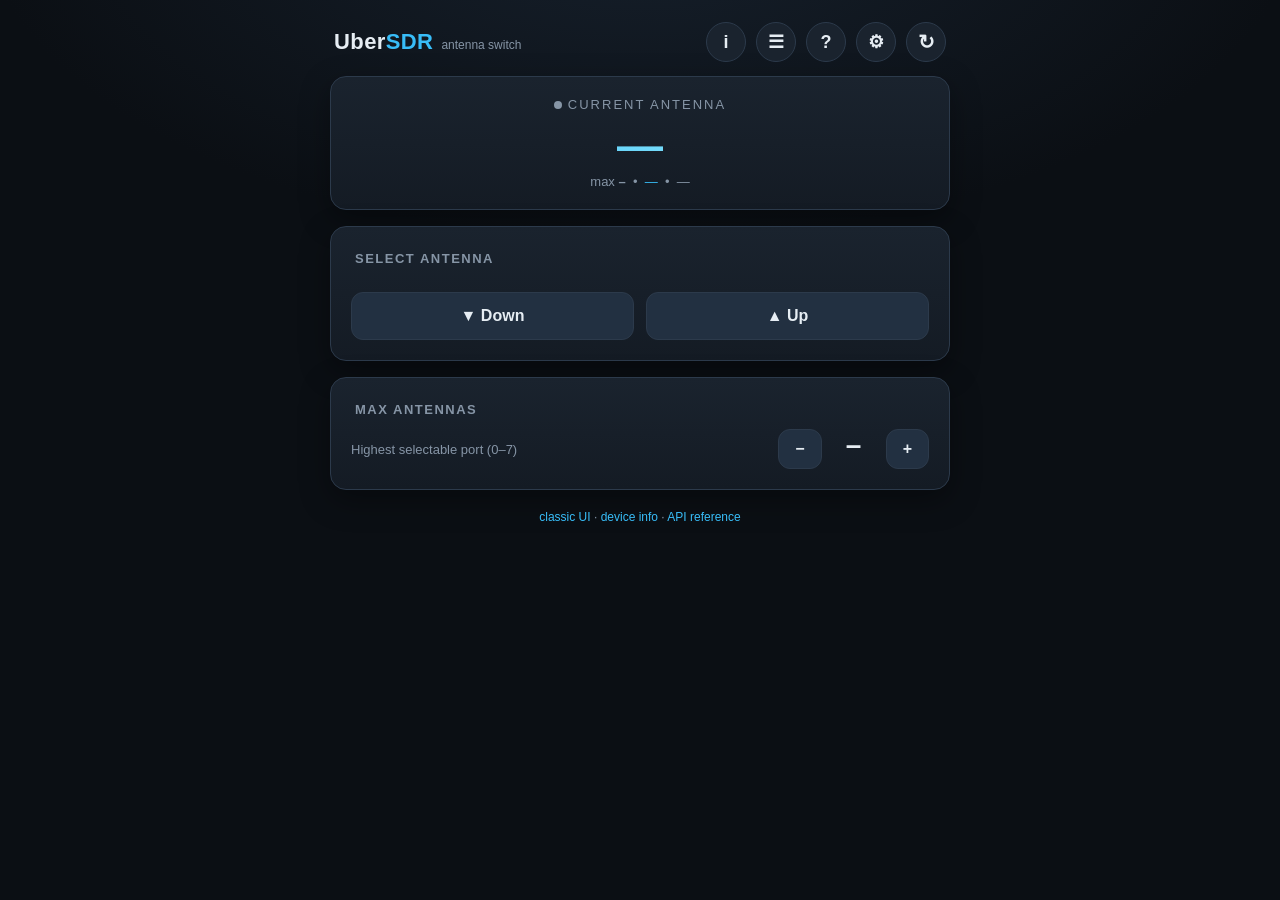
==== firmware/data/app.html @ 8c9c0d35 "fix defaults" ====
<!DOCTYPE html>
<html lang="en">
<head>
<meta charset="utf-8">
<meta name="viewport" content="width=device-width, initial-scale=1, viewport-fit=cover">
<title>UberSDR Antenna Switch</title>
<link rel="icon" href="data:,">
<style>
  :root {
    --bg:      #0b0f14;
    --bg2:     #141b24;
    --card:    #1a232e;
    --card2:   #223041;
    --line:    #2c3a4b;
    --txt:     #e6edf3;
    --muted:   #8695a6;
    --accent:  #38bdf8;
    --accent2: #0ea5e9;
    --ok:      #22c55e;
    --warn:    #f59e0b;
    --err:     #ef4444;
    --radius:  16px;
  }
  * { box-sizing: border-box; -webkit-tap-highlight-color: transparent; }
  html, body { margin: 0; padding: 0; }
  body {
    font-family: -apple-system, BlinkMacSystemFont, "Segoe UI", Roboto, Helvetica, Arial, sans-serif;
    background: radial-gradient(1200px 600px at 50% -10%, #16202c 0%, var(--bg) 55%);
    color: var(--txt);
    min-height: 100vh;
    padding: env(safe-area-inset-top) 16px 48px;
  }
  .wrap { max-width: 620px; margin: 0 auto; }

  header {
    display: flex; align-items: center; justify-content: space-between;
    padding: 22px 4px 14px;
  }
  .brand { display: flex; align-items: baseline; gap: 8px; }
  .brand h1 { font-size: 22px; font-weight: 800; letter-spacing: .4px; margin: 0; }
  .brand .sdr { color: var(--accent); }
  .brand .sub { color: var(--muted); font-size: 12px; }
  .iconbtn {
    width: 40px; height: 40px; border-radius: 50%;
    border: 1px solid var(--line); background: var(--card);
    color: var(--txt); font-size: 18px; font-weight: 700; cursor: pointer;
    display: grid; place-items: center; transition: .15s;
  }
  .iconbtn:hover { background: var(--card2); border-color: var(--accent); }
  .iconbtn.danger { font-size: 20px; }
  .iconbtn.danger:hover { border-color: var(--err); color: var(--err); }

  .card {
    background: linear-gradient(180deg, var(--card) 0%, var(--bg2) 100%);
    border: 1px solid var(--line);
    border-radius: var(--radius);
    padding: 20px;
    margin-bottom: 16px;
    box-shadow: 0 10px 30px rgba(0,0,0,.35);
  }

  /* Current status */
  .status { text-align: center; }
  .status .now { font-size: 13px; text-transform: uppercase; letter-spacing: 2px; color: var(--muted); }
  .status .label {
    font-size: 46px; font-weight: 800; margin: 6px 0 2px;
    background: linear-gradient(90deg, var(--accent), #a5f3fc);
    -webkit-background-clip: text; background-clip: text; color: transparent;
  }
  .status .meta { color: var(--muted); font-size: 13px; }
  .status .meta a { color: var(--accent); text-decoration: none; }
  .dot { display:inline-block; width:8px; height:8px; border-radius:50%; background:var(--muted); margin-right:6px; }
  .dot.live { background: var(--ok); box-shadow: 0 0 8px var(--ok); }

  h2.section { font-size: 13px; text-transform: uppercase; letter-spacing: 1.5px; color: var(--muted); margin: 4px 4px 12px; }

  /* Antenna grid */
  .grid { display: grid; grid-template-columns: repeat(3, 1fr); gap: 12px; }
  .ant {
    position: relative;
    border: 1px solid var(--line); background: var(--card2);
    border-radius: 14px; padding: 20px 10px; text-align: center;
    font-size: 17px; font-weight: 700; color: var(--txt);
    cursor: pointer; transition: .12s; user-select: none;
    min-height: 68px;                       /* comfortable touch target */
    display: flex; flex-direction: column; justify-content: center; align-items: center;
    overflow: hidden;
  }
  .ant .nm {
    max-width: 100%; overflow: hidden; text-overflow: ellipsis; white-space: nowrap;
    line-height: 1.15;
  }
  .ant small { display:block; font-size: 11px; font-weight:600; color: var(--muted); margin-top: 4px; text-transform: uppercase; letter-spacing: 1px; }
  .ant:active { transform: scale(.97); }
  @media (hover: hover) { .ant:hover { border-color: var(--accent); transform: translateY(-1px); } }
  .ant.active {
    border-color: var(--accent);
    background: linear-gradient(180deg, var(--accent2), #0369a1);
    color: #fff; box-shadow: 0 0 0 2px rgba(56,189,248,.35), 0 8px 20px rgba(2,132,199,.4);
  }
  .ant.ground { grid-column: 1 / -1; }
  /* Edit affordance: small glyph, but a large invisible tap zone for fingers. */
  .ant .edit {
    position: absolute; top: 0; right: 0; width: 44px; height: 44px;
    display: grid; place-items: center; font-size: 15px; font-weight: 400;
    color: var(--muted); opacity: .6; transition: .12s; line-height: 1;
  }
  @media (hover: hover) { .ant .edit:hover { opacity: 1; color: var(--accent); } }
  .ant.active .edit { color: rgba(255,255,255,.85); }

  /* Step / controls */
  .row { display: flex; gap: 12px; }
  .btn {
    flex: 1; border: 1px solid var(--line); background: var(--card2);
    color: var(--txt); border-radius: 12px; padding: 14px;
    font-size: 16px; font-weight: 700; cursor: pointer; transition: .12s;
  }
  .btn:hover { border-color: var(--accent); background: #26374a; }
  .btn:active { transform: scale(.98); }
  .btn.accent { background: linear-gradient(180deg, var(--accent2), #0369a1); border-color: var(--accent2); color:#fff; }
  .btn.danger-btn { background: linear-gradient(180deg, #dc2626, #991b1b); border-color: #dc2626; color:#fff; }

  .maxrow { display:flex; align-items:center; justify-content:space-between; gap:12px; }
  .maxrow .val { font-size: 28px; font-weight: 800; min-width: 48px; text-align:center; }
  .stepper { display:flex; gap:8px; }
  .stepper .btn { padding: 10px 16px; flex: none; }

  footer { text-align:center; color: var(--muted); font-size: 12px; margin-top: 20px; }
  footer a { color: var(--accent); text-decoration: none; }

  /* Toast */
  #toast {
    position: fixed; left: 50%; bottom: 24px; transform: translateX(-50%) translateY(80px);
    background: var(--card2); color: var(--txt); border: 1px solid var(--line);
    padding: 12px 18px; border-radius: 12px; font-size: 14px; opacity: 0;
    transition: .25s; pointer-events: none; box-shadow: 0 10px 30px rgba(0,0,0,.5); z-index: 60;
  }
  #toast.show { transform: translateX(-50%) translateY(0); opacity: 1; }
  #toast.err { border-color: var(--err); }
  #toast.ok  { border-color: var(--ok); }

  /* Modal */
  .modal {
    position: fixed; inset: 0; background: rgba(2,6,12,.72); backdrop-filter: blur(4px);
    display: none; align-items: flex-start; justify-content: center; z-index: 80; padding: 24px 12px;
    overflow-y: auto;
  }
  .modal.open { display: flex; }
  .sheet {
    background: var(--bg2); border: 1px solid var(--line); border-radius: var(--radius);
    max-width: 560px; width: 100%; padding: 22px; box-shadow: 0 20px 60px rgba(0,0,0,.6);
  }
  .sheet h3 { margin: 0 0 4px; font-size: 20px; }
  .sheet p.lead { color: var(--muted); margin: 0 0 16px; font-size: 13px; }
  .sheet h4 { margin: 18px 0 6px; font-size: 13px; color: var(--accent); text-transform: uppercase; letter-spacing: 1px; }
  pre {
    background: #0a0e13; border: 1px solid var(--line); border-radius: 10px;
    padding: 12px 14px; overflow-x: auto; font-size: 12.5px; line-height: 1.55;
    font-family: ui-monospace, SFMono-Regular, Menlo, Consolas, monospace; color: #cbd5e1; margin: 0;
  }
  pre .c { color: var(--ok); }         /* command */
  pre .m { color: var(--muted); }      /* comment */
  .sheet .close { float: right; }
  table.ep { width:100%; border-collapse: collapse; font-size: 12.5px; margin-top: 6px; }
  table.ep th, table.ep td { text-align:left; padding: 6px 8px; border-bottom: 1px solid var(--line); vertical-align: top; }
  table.ep th { color: var(--muted); font-weight: 600; }
  table.ep code { color: var(--accent); }
  .sheet input[type=text] {
    width: 100%; box-sizing: border-box; margin-top: 4px;
    background: #0a0e13; border: 1px solid var(--line); border-radius: 10px;
    color: var(--txt); font-size: 17px; padding: 14px 14px; outline: none;
    -webkit-appearance: none;
  }
  .sheet input[type=text]:focus { border-color: var(--accent); box-shadow: 0 0 0 2px rgba(56,189,248,.25); }
  .sheet input[type=number] {
    width: 100%; box-sizing: border-box; margin-top: 4px;
    background: #0a0e13; border: 1px solid var(--line); border-radius: 10px;
    color: var(--txt); font-size: 17px; padding: 14px 14px; outline: none;
    -webkit-appearance: none;
  }
  .sheet input[type=number]:focus { border-color: var(--accent); box-shadow: 0 0 0 2px rgba(56,189,248,.25); }
  .sheet label { display:block; font-size:13px; color:var(--muted); margin-top:14px; margin-bottom:2px; }
  .sheet label:first-of-type { margin-top:0; }
  .toggle-row { display:flex; align-items:center; justify-content:space-between; padding: 10px 0; border-bottom: 1px solid var(--line); }
  .toggle-row:last-child { border-bottom: none; }
  .toggle-row span { font-size:14px; }
  .toggle-row small { display:block; font-size:11px; color:var(--muted); margin-top:2px; }
  /* iOS-style toggle */
  .tog { position:relative; width:44px; height:26px; flex-shrink:0; }
  .tog input { opacity:0; width:0; height:0; }
  .tog .slider {
    position:absolute; inset:0; border-radius:13px;
    background:var(--line); transition:.2s; cursor:pointer;
  }
  .tog .slider:before {
    content:""; position:absolute; width:20px; height:20px; border-radius:50%;
    left:3px; top:3px; background:#fff; transition:.2s;
  }
  .tog input:checked + .slider { background: var(--accent2); }
  .tog input:checked + .slider:before { transform: translateX(18px); }
  .mqtt-status { display:flex; align-items:center; gap:8px; font-size:13px; color:var(--muted); margin-bottom:14px; }
  .mqtt-status .dot { margin:0; }

  /* Reboot overlay */
  #reboot {
    position: fixed; inset: 0; z-index: 200; display: none;
    flex-direction: column; align-items: center; justify-content: center;
    background: rgba(4,8,13,.94); backdrop-filter: blur(6px); text-align: center;
    padding: 24px;
  }
  #reboot.show { display: flex; }
  #reboot .spinner {
    width: 56px; height: 56px; border-radius: 50%;
    border: 4px solid var(--line); border-top-color: var(--accent);
    animation: spin 0.9s linear infinite; margin-bottom: 22px;
  }
  @keyframes spin { to { transform: rotate(360deg); } }
  #reboot .rebootmsg { font-size: 22px; font-weight: 800; letter-spacing: .3px; }
  #reboot .rebootcount {
    font-size: 52px; font-weight: 800; margin: 6px 0 2px;
    background: linear-gradient(90deg, var(--accent), #a5f3fc);
    -webkit-background-clip: text; background-clip: text; color: transparent;
  }
  #reboot .rebootsub { color: var(--muted); font-size: 13px; }

  /* --- Mobile / small screens --- */
  @media (max-width: 480px) {
    body { padding-left: 12px; padding-right: 12px; }
    .brand h1 { font-size: 20px; }
    .status .label { font-size: 38px; }
    .grid { grid-template-columns: repeat(2, 1fr); gap: 10px; }
    .card { padding: 16px; }
    .sheet { padding: 18px; }
    pre { font-size: 11.5px; }
    table.ep { font-size: 11.5px; }
  }
  /* very narrow: single column so names never truncate awkwardly */
  @media (max-width: 340px) {
    .grid { grid-template-columns: 1fr; }
  }
  /* larger phones / small tablets get a little more room */
  @media (min-width: 560px) {
    .grid { grid-template-columns: repeat(4, 1fr); }
    .ant.ground { grid-column: 1 / -1; }
  }
</style>
</head>
<body>
<div class="wrap">

  <header>
    <div class="brand">
      <h1 id="brandName">Uber<span class="sdr">SDR</span></h1>
      <span class="sub">antenna switch</span>
    </div>
    <div style="display:flex; gap:10px;">
      <button class="iconbtn" id="infoBtn" title="Device info">i</button>
      <button class="iconbtn" id="evtBtn" title="Event log">&#9776;</button>
      <button class="iconbtn" id="helpBtn" title="API reference">?</button>
      <button class="iconbtn" id="cfgBtn" title="Settings">&#9881;</button>
      <button class="iconbtn danger" id="restartBtn" title="Restart device">&#8635;</button>
    </div>
  </header>

  <!-- Current status -->
  <div class="card status">
    <div class="now"><span class="dot" id="liveDot"></span>Current antenna</div>
    <div class="label" id="curLabel">—</div>
    <div class="meta">
      max <b id="curMax">–</b> &nbsp;•&nbsp;
      <a id="curUrl" href="#">—</a> &nbsp;•&nbsp;
      <span id="curHost">—</span>
      <span id="mqttBadge" style="display:none"> &nbsp;•&nbsp;
        <span id="mqttDot" class="dot"></span><span id="mqttLabel" style="font-size:12px">MQTT</span>
      </span>
    </div>
    <div id="clockRow" style="display:none;font-size:11px;color:var(--muted);margin-top:4px;letter-spacing:0.04em">
      <span id="clockUtc"></span> UTC
    </div>
  </div>

  <!-- Antenna selection -->
  <div class="card">
    <h2 class="section">Select antenna</h2>
    <div class="grid" id="antGrid"></div>
    <div class="row" style="margin-top:14px">
      <button class="btn" id="downBtn">▼ Down</button>
      <button class="btn" id="upBtn">▲ Up</button>
    </div>
  </div>

  <!-- Max control -->
  <div class="card">
    <h2 class="section">Max antennas</h2>
    <div class="maxrow">
      <span class="muted" style="color:var(--muted);font-size:13px">Highest selectable port (0–7)</span>
      <div class="stepper">
        <button class="btn" id="maxDown">−</button>
        <span class="val" id="maxVal">–</span>
        <button class="btn" id="maxUp">+</button>
      </div>
    </div>
  </div>

  <footer>
    <a href="/old">classic UI</a> · <a href="#" id="infoLink">device info</a> · <a href="#" id="helpLink">API reference</a>
  </footer>
</div>

<div id="toast"></div>

<!-- Full-screen reboot overlay with countdown -->
<div id="reboot">
  <div class="spinner"></div>
  <div class="rebootmsg">Restarting…</div>
  <div class="rebootcount"><span id="rebootSecs">20</span>s</div>
  <div class="rebootsub">Reconnecting when the device is back online</div>
</div>

<!-- API reference modal -->
<div class="modal" id="modal">
  <div class="sheet">
    <button class="iconbtn close" id="closeBtn">✕</button>
    <h3>REST API reference</h3>
    <p class="lead">All endpoints return JSON. Mutating calls accept any method (canonical: POST).
    <code>$H</code> = this device (e.g. its IP or <code>ESP-XXXXXX.local</code>).</p>

    <h4>Endpoints</h4>
    <table class="ep">
      <tr><th>Method</th><th>Path</th><th>Purpose</th></tr>
      <tr><td>GET</td><td><code>/api/status</code></td><td>current state</td></tr>
      <tr><td>POST</td><td><code>/api/antenna?position=N</code></td><td>select port N (0=GROUND)</td></tr>
      <tr><td>POST</td><td><code>/api/antenna/up</code></td><td>step +1</td></tr>
      <tr><td>POST</td><td><code>/api/antenna/down</code></td><td>step −1</td></tr>
      <tr><td>POST</td><td><code>/api/antenna/ground</code></td><td>select GROUND</td></tr>
      <tr><td>GET/POST</td><td><code>/api/max?value=N</code></td><td>get / set max (0–7)</td></tr>
      <tr><td>POST</td><td><code>/api/max/bump</code></td><td>bump max (wraps)</td></tr>
      <tr><td>GET</td><td><code>/api/names</code></td><td>all custom names</td></tr>
      <tr><td>POST</td><td><code>/api/name?position=N&amp;name=…</code></td><td>name ANT N (blank clears)</td></tr>
      <tr><td>DELETE</td><td><code>/api/name?position=N</code></td><td>clear ANT N name</td></tr>
      <tr><td>GET</td><td><code>/api/info</code></td><td>device / network / firmware info</td></tr>
      <tr><td>GET</td><td><code>/api/mqtt</code></td><td>read MQTT config + connection status</td></tr>
      <tr><td>POST</td><td><code>/api/mqtt</code></td><td>update MQTT config (partial JSON OK)</td></tr>
      <tr><td>GET</td><td><code>/api/ntp</code></td><td>read NTP config + sync status</td></tr>
      <tr><td>POST</td><td><code>/api/ntp</code></td><td>update NTP config (host, port)</td></tr>
      <tr><td>GET</td><td><code>/api/events</code></td><td>last 25 antenna-change events (JSON array)</td></tr>
      <tr><td>POST</td><td><code>/api/restart</code></td><td>reboot the device</td></tr>
    </table>

    <h4>curl examples</h4>
    <pre><span class="m"># read status</span>
<span class="c">curl "http://<span class="curlH">this-device</span>/api/status"</span>

<span class="m"># go straight to ANT3</span>
<span class="c">curl -X POST "http://<span class="curlH">this-device</span>/api/antenna?position=3"</span>

<span class="m"># go to GROUND</span>
<span class="c">curl -X POST "http://<span class="curlH">this-device</span>/api/antenna/ground"</span>

<span class="m"># step up / down</span>
<span class="c">curl -X POST "http://<span class="curlH">this-device</span>/api/antenna/up"</span>
<span class="c">curl -X POST "http://<span class="curlH">this-device</span>/api/antenna/down"</span>

<span class="m"># set max selectable to 5</span>
<span class="c">curl -X POST "http://<span class="curlH">this-device</span>/api/max?value=5"</span>

<span class="m"># name ANT3 (blank name clears it)</span>
<span class="c">curl -X POST "http://<span class="curlH">this-device</span>/api/name?position=3&amp;name=80m%20Vertical"</span>
<span class="c">curl -X DELETE "http://<span class="curlH">this-device</span>/api/name?position=3"</span>

<span class="m"># device info + reboot</span>
<span class="c">curl "http://<span class="curlH">this-device</span>/api/info"</span>
<span class="c">curl -X POST "http://<span class="curlH">this-device</span>/api/restart"</span>

<span class="m"># MQTT config</span>
<span class="c">curl "http://<span class="curlH">this-device</span>/api/mqtt"</span>
<span class="c">curl -X POST -H "Content-Type: application/json" \
     -d '{"enabled":true,"host":"192.168.1.10","retain":true}' \
     "http://<span class="curlH">this-device</span>/api/mqtt"</span>

<span class="m"># rename the switch (OLED splash + web UI header)</span>
<span class="c">curl -X POST -H "Content-Type: application/json" \
     -d '{"device_name":"ShackSDR"}' "http://<span class="curlH">this-device</span>/api/mqtt"</span>

<span class="m"># NTP: check sync status / set server</span>
<span class="c">curl "http://<span class="curlH">this-device</span>/api/ntp"</span>
<span class="c">curl -X POST -H "Content-Type: application/json" \
     -d '{"host":"pool.ntp.org","port":123}' "http://<span class="curlH">this-device</span>/api/ntp"</span>

<span class="m"># event log (last 25 changes, newest first)</span>
<span class="c">curl "http://<span class="curlH">this-device</span>/api/events"</span>

<span class="m"># JSON body form</span>
<span class="c">curl -X POST -H "Content-Type: application/json" \
     -d '{"position":2}' "http://<span class="curlH">this-device</span>/api/antenna"</span></pre>

    <h4>MQTT commands <small style="font-weight:normal;color:var(--muted)">(requires <code>commands: true</code> in Settings → MQTT)</small></h4>
    <p class="lead">Default prefix: <code>ubersdr/&lt;hostname&gt;</code>. Override in Settings.</p>
    <table class="ep">
      <tr><th>Topic</th><th>Payload</th><th>Effect</th></tr>
      <tr><td><code>&lt;prefix&gt;/set</code></td><td><code>0</code>–<code>7</code> | <code>up</code> | <code>down</code> | <code>ground</code></td><td>Select antenna / step</td></tr>
      <tr><td><code>&lt;prefix&gt;/max/set</code></td><td><code>0</code>–<code>7</code></td><td>Set max antennas</td></tr>
      <tr><td><code>&lt;prefix&gt;/name/set</code></td><td><code>{"position":N,"name":"…"}</code></td><td>Set/clear a port name</td></tr>
      <tr><td><code>&lt;prefix&gt;/restart</code></td><td>any</td><td>Reboot the device</td></tr>
    </table>
    <pre id="mqttCmdPre"><span class="m"># mosquitto_pub examples</span>
<span class="c">mosquitto_pub -h <span id="mqttCmdHost">…</span> -t "<span id="mqttCmdPfx">ubersdr/ESP-XXXXXX</span>/set" -m "3"</span>
<span class="c">mosquitto_pub -h <span id="mqttCmdHost2">…</span> -t "<span id="mqttCmdPfx2">ubersdr/ESP-XXXXXX</span>/set" -m "up"</span>
<span class="c">mosquitto_pub -h <span id="mqttCmdHost3">…</span> -t "<span id="mqttCmdPfx3">ubersdr/ESP-XXXXXX</span>/set" -m "ground"</span>
<span class="c">mosquitto_pub -h <span id="mqttCmdHost4">…</span> -t "<span id="mqttCmdPfx4">ubersdr/ESP-XXXXXX</span>/max/set" -m "5"</span>
<span class="c">mosquitto_pub -h <span id="mqttCmdHost5">…</span> -t "<span id="mqttCmdPfx5">ubersdr/ESP-XXXXXX</span>/name/set" \
  -m '{"position":3,"name":"80m Vertical"}'</span></pre>

    <h4>JavaScript</h4>
    <pre><span class="c">await fetch("/api/antenna?position=2", {method:"POST"})
  .then(r =&gt; r.json());</span></pre>

    <p class="lead" style="margin-top:16px">Full reference: <a href="https://github.com/" style="color:var(--accent)">docs/rest-api.md</a></p>
  </div>
</div>

<!-- Device info modal -->
<div class="modal" id="infoModal">
  <div class="sheet">
    <button class="iconbtn close" id="infoClose">✕</button>
    <h3>Device info</h3>
    <p class="lead">Live device, network and firmware details (from <code>GET /api/info</code>).</p>
    <div id="infoBody">
      <table class="ep" id="infoTable"><tbody></tbody></table>
    </div>
    <div class="row" style="margin-top:16px">
      <button class="btn" id="infoRefresh">Refresh</button>
      <a class="btn" href="/update" style="text-align:center; text-decoration:none; line-height:1.4">OTA update</a>
    </div>
  </div>
</div>

<!-- Rename modal -->
<div class="modal" id="renameModal">
  <div class="sheet" style="max-width:400px">
    <button class="iconbtn close" id="renameClose">✕</button>
    <h3 id="renameTitle">Rename antenna</h3>
    <p class="lead">Up to 16 characters. Leave blank to clear the name.</p>
    <input id="renameInput" type="text" maxlength="16" autocomplete="off"
           placeholder="e.g. 80m Vertical" />
    <div class="row" style="margin-top:16px">
      <button class="btn" id="renameCancel">Cancel</button>
      <button class="btn accent" id="renameSave">Save</button>
    </div>
  </div>
</div>

<!-- Settings modal -->
<div class="modal" id="cfgModal">
  <div class="sheet" style="max-width:480px">
    <button class="iconbtn close" id="cfgClose">✕</button>
    <h3>Settings</h3>

    <h4>MQTT</h4>
    <div class="mqtt-status">
      <span class="dot" id="cfgMqttDot"></span>
      <span id="cfgMqttStatus">loading…</span>
    </div>

    <div class="toggle-row">
      <div><span>Enable MQTT</span><small>Connect to a broker and publish state</small></div>
      <label class="tog"><input type="checkbox" id="mqttEnabled"><span class="slider"></span></label>
    </div>
    <div class="toggle-row">
      <div><span>Retain messages</span><small>Broker stores last state for new subscribers</small></div>
      <label class="tog"><input type="checkbox" id="mqttRetain"><span class="slider"></span></label>
    </div>
    <div class="toggle-row">
      <div><span>Accept commands</span><small>Subscribe to set/max/name/restart topics</small></div>
      <label class="tog"><input type="checkbox" id="mqttCommands"><span class="slider"></span></label>
    </div>

    <label>Broker host</label>
    <input type="text" id="mqttHost" maxlength="48" placeholder="e.g. 192.168.1.10 or mqtt.local" autocomplete="off">

    <label>Port</label>
    <input type="number" id="mqttPort" min="1" max="65535" placeholder="1883">

    <label>Username <small style="display:inline;color:var(--muted)">(optional)</small></label>
    <input type="text" id="mqttUser" maxlength="32" placeholder="leave blank if not required" autocomplete="off">

    <label>Password <small style="display:inline;color:var(--muted)">(optional)</small></label>
    <input type="text" id="mqttPass" maxlength="32" placeholder="leave blank if not required" autocomplete="off">

    <label>Topic prefix <small style="display:inline;color:var(--muted)">(blank = ubersdr/&lt;hostname&gt;)</small></label>
    <input type="text" id="mqttPrefix" maxlength="40" placeholder="e.g. home/shack/antenna" autocomplete="off">

    <h4 style="margin-top:22px">Device</h4>
    <label>Switch name <small style="display:inline;color:var(--muted)">(shown on OLED splash &amp; web header)</small></label>
    <input type="text" id="deviceName" maxlength="24" placeholder="UberSDR" autocomplete="off">

    <h4 style="margin-top:22px">NTP (time sync)</h4>
    <div id="ntpStatus" style="font-size:12px;color:var(--muted);margin-bottom:8px">loading…</div>
    <label>NTP server</label>
    <input type="text" id="ntpHost" maxlength="48" placeholder="pool.ntp.org" autocomplete="off">
    <label>Port <small style="display:inline;color:var(--muted)">(default 123)</small></label>
    <input type="number" id="ntpPort" min="1" max="65535" placeholder="123">

    <div class="row" style="margin-top:18px">
      <button class="btn" id="cfgCancel">Cancel</button>
      <button class="btn accent" id="cfgSave">Save &amp; apply</button>
    </div>
  </div>
</div>

<!-- Event log modal -->
<div class="modal" id="evtModal">
  <div class="sheet" style="max-width:560px">
    <button class="iconbtn close" id="evtClose">✕</button>
    <h3>Event log <small id="evtCount" style="font-size:13px;color:var(--muted)"></small></h3>
    <p class="lead">Last 25 antenna-change events, newest first.</p>
    <table class="ep" id="evtTable">
      <thead><tr><th>Time</th><th>Source</th><th>Position</th><th>Label</th></tr></thead>
      <tbody></tbody>
    </table>
    <div class="row" style="margin-top:14px">
      <button class="btn" id="evtRefresh">Refresh</button>
      <button class="btn" id="evtClose2">Close</button>
    </div>
  </div>
</div>

<!-- Restart confirm modal -->
<div class="modal" id="restartModal">
  <div class="sheet" style="max-width:400px">
    <button class="iconbtn close" id="restartClose">✕</button>
    <h3>Restart device?</h3>
    <p class="lead">The switch will reboot and briefly go offline. The current antenna
    resets to GROUND on boot; saved names and max value are kept.</p>
    <div class="row" style="margin-top:16px">
      <button class="btn" id="restartCancel">Cancel</button>
      <button class="btn danger-btn" id="restartConfirm">Restart</button>
    </div>
  </div>
</div>

<script>
(function(){
  "use strict";
  var maxAnt = 5, curPos = 0, names = {};
  var grid = document.getElementById("antGrid");

  function toast(msg, kind){
    var t = document.getElementById("toast");
    t.textContent = msg;
    t.className = "show" + (kind ? " " + kind : "");
    clearTimeout(t._h);
    t._h = setTimeout(function(){ t.className = t.className.replace("show","").trim(); }, 2200);
  }

  function api(path, method){
    return fetch(path, { method: method || "GET" }).then(function(r){
      return r.json().then(function(j){
        if(!r.ok) throw new Error(j.error || ("HTTP " + r.status));
        return j;
      });
    });
  }

  // Clock: synced from s.time (ISO8601 UTC), ticks locally every second.
  var _clockBase = 0;   // Unix ms at last sync
  var _clockSyncAt = 0; // performance.now() ms at last sync
  function clockSync(isoStr){
    if(!isoStr) return;
    var d = new Date(isoStr);
    if(isNaN(d)) return;
    _clockBase  = d.getTime();
    _clockSyncAt = Date.now();
    document.getElementById("clockRow").style.display = "";
  }
  function clockTick(){
    if(!_clockBase) return;
    var now = new Date(_clockBase + (Date.now() - _clockSyncAt));
    var hh = String(now.getUTCHours()).padStart(2,"0");
    var mm = String(now.getUTCMinutes()).padStart(2,"0");
    var ss = String(now.getUTCSeconds()).padStart(2,"0");
    var dd = now.getUTCFullYear() + "-" +
             String(now.getUTCMonth()+1).padStart(2,"0") + "-" +
             String(now.getUTCDate()).padStart(2,"0");
    document.getElementById("clockUtc").textContent = dd + " " + hh + ":" + mm + ":" + ss;
  }

  function render(s){
    if(typeof s.position === "number") curPos = s.position;
    if(typeof s.max === "number") maxAnt = s.max;
    if(s.names && typeof s.names === "object") names = s.names;
    if(s.time) clockSync(s.time);

    document.getElementById("curLabel").textContent = s.label || (s.ground ? "GROUND" : "ANT: " + s.position);
    document.getElementById("curMax").textContent = maxAnt;
    document.getElementById("maxVal").textContent = maxAnt;
    document.getElementById("curHost").textContent = s.hostname || "";
    var url = s.url || "";
    var a = document.getElementById("curUrl");
    a.textContent = url || "(IP unset)";
    a.href = url || "#";
    document.getElementById("liveDot").classList.add("live");

    // Update header brand with device name
    if(s.device_name){
      var bn = document.getElementById("brandName");
      // Split on last word to apply accent colour to it (e.g. "Uber" + "SDR")
      var nm = s.device_name;
      var sp = nm.lastIndexOf(" ");
      if(sp > 0){
        bn.innerHTML = esc(nm.slice(0, sp+1)) + "<span class='sdr'>" + esc(nm.slice(sp+1)) + "</span>";
      } else {
        // Single word: accent the last 3 chars if long enough, else whole word
        var cut = nm.length > 4 ? nm.length - 3 : 0;
        bn.innerHTML = esc(nm.slice(0, cut)) + "<span class='sdr'>" + esc(nm.slice(cut)) + "</span>";
      }
    }

    // MQTT status badge in the status card
    var badge = document.getElementById("mqttBadge");
    var dot   = document.getElementById("mqttDot");
    var lbl   = document.getElementById("mqttLabel");
    if(s.mqtt_enabled){
      badge.style.display = "";
      if(s.mqtt_connected){
        dot.className = "dot live"; dot.style.background = "";
        lbl.textContent = "MQTT"; lbl.style.color = "";
      } else {
        dot.className = "dot"; dot.style.background = "var(--warn)";
        lbl.textContent = "MQTT offline"; lbl.style.color = "var(--warn)";
      }
    } else {
      badge.style.display = "none";
    }

    buildGrid();
    highlight();
  }

  function buildGrid(){
    grid.innerHTML = "";
    // GROUND spans full width
    var g = document.createElement("div");
    g.className = "ant ground";
    g.dataset.pos = "0";
    g.innerHTML = "<span class='nm'>GROUND</span><small>position 0</small>";
    grid.appendChild(g);
    for(var i = 1; i <= maxAnt; i++){
      var d = document.createElement("div");
      d.className = "ant";
      d.dataset.pos = String(i);
      var nm = names[String(i)];
      var title = nm ? esc(nm) : ("ANT " + i);
      d.innerHTML = "<span class='edit' data-edit='" + i + "' title='Rename'>&#9998;</span>" +
                    "<span class='nm'>" + title + "</span><small>port " + i + "</small>";
      grid.appendChild(d);
    }
  }

  function esc(s){
    return String(s).replace(/[&<>]/g, function(c){
      return {"&":"&amp;","<":"&lt;",">":"&gt;"}[c];
    });
  }

  var renamePos = 0;
  function rename(pos){
    renamePos = pos;
    document.getElementById("renameTitle").textContent = "Rename ANT " + pos;
    var inp = document.getElementById("renameInput");
    inp.value = names[String(pos)] || "";
    document.getElementById("renameModal").classList.add("open");
    setTimeout(function(){ inp.focus(); inp.select(); }, 50);
  }
  function renameCommit(){
    var v = document.getElementById("renameInput").value.slice(0, 16);
    var q = "/api/name?position=" + renamePos + "&name=" + encodeURIComponent(v);
    api(q, "POST")
      .then(function(){ return refresh(); })
      .then(function(){
        closeRename();
        toast(v ? ("Renamed ANT " + renamePos) : ("Cleared ANT " + renamePos + " name"), "ok");
      })
      .catch(function(e){ toast(e.message, "err"); });
  }
  function closeRename(){ document.getElementById("renameModal").classList.remove("open"); }

  function highlight(){
    var items = grid.querySelectorAll(".ant");
    items.forEach(function(el){
      el.classList.toggle("active", Number(el.dataset.pos) === curPos);
    });
  }

  function select(pos){
    api("/api/antenna?position=" + pos, "POST")
      .then(render)
      .then(function(){ toast("Selected " + (pos===0?"GROUND":"ANT "+pos), "ok"); })
      .catch(function(e){ toast(e.message, "err"); });
  }

  function refresh(){ api("/api/status").then(render).catch(function(){}); }

  // Events
  grid.addEventListener("click", function(e){
    var editEl = e.target.closest("[data-edit]");
    if(editEl){ e.stopPropagation(); rename(Number(editEl.dataset.edit)); return; }
    var el = e.target.closest(".ant");
    if(el) select(Number(el.dataset.pos));
  });
  document.getElementById("upBtn").onclick = function(){
    api("/api/antenna/up","POST").then(render).catch(function(e){toast(e.message,"err");});
  };
  document.getElementById("downBtn").onclick = function(){
    api("/api/antenna/down","POST").then(render).catch(function(e){toast(e.message,"err");});
  };
  document.getElementById("maxUp").onclick = function(){
    if(maxAnt >= 7){ toast("max is 7","err"); return; }
    api("/api/max?value=" + (maxAnt+1),"POST").then(refresh).catch(function(e){toast(e.message,"err");});
  };
  document.getElementById("maxDown").onclick = function(){
    if(maxAnt <= 0){ toast("max is 0","err"); return; }
    api("/api/max?value=" + (maxAnt-1),"POST").then(refresh).catch(function(e){toast(e.message,"err");});
  };

  // Help modal
  var modal = document.getElementById("modal");
  function openModal(){
    // Fill all .curlH spans with the live device host.
    var host = location.host || "this-device";
    document.querySelectorAll(".curlH").forEach(function(el){ el.textContent = host; });
    modal.classList.add("open");
    // Populate MQTT command examples with live broker config.
    api("/api/mqtt").then(function(c){
      var broker = c.host || "…";
      var hostname = document.getElementById("curHost").textContent || "ESP-XXXXXX";
      var prefix = (c.prefix && c.prefix.length) ? c.prefix : ("ubersdr/" + hostname);
      [1,2,3,4,5].forEach(function(i){
        var hEl = document.getElementById("mqttCmdHost" + (i===1?"":i));
        var pEl = document.getElementById("mqttCmdPfx"  + (i===1?"":i));
        if(hEl) hEl.textContent = broker;
        if(pEl) pEl.textContent = prefix;
      });
    }).catch(function(){});
  }
  function closeModal(){ modal.classList.remove("open"); }
  document.getElementById("helpBtn").onclick = openModal;
  document.getElementById("helpLink").onclick = function(e){ e.preventDefault(); openModal(); };
  document.getElementById("closeBtn").onclick = closeModal;
  modal.addEventListener("click", function(e){ if(e.target === modal) closeModal(); });

  // Device info modal
  var infoModal = document.getElementById("infoModal");
  var INFO_ROWS = [
    ["Switch name","device_name"],
    ["Hostname","hostname"], ["WiFi SSID","ssid"], ["Signal (RSSI)","rssi","dBm"],
    ["IP address","sta_ip"], ["Gateway","gateway"], ["Netmask","netmask"],
    ["DNS","dns"], ["STA MAC","sta_mac"], ["AP MAC","ap_mac"], ["BSSID","bssid"],
    ["AP mode","ap_mode"],
    ["Chip ID","chip_id"], ["Flash ID","flash_id"], ["Flash size","flash_size","bytes"],
    ["SDK","sdk"], ["Core","core"], ["Boot ver","boot"], ["Reset reason","reset"],
    ["Free heap","heap","bytes"], ["Sketch size","sketch","bytes"],
    ["Free sketch","free_sketch","bytes"], ["Uptime","uptime","s"],
    ["UTC time","time"]
  ];
  function fmt(v, unit){
    if(unit === "bytes" && typeof v === "number"){
      if(v >= 1024*1024) return (v/1048576).toFixed(2) + " MB";
      if(v >= 1024) return (v/1024).toFixed(1) + " KB";
      return v + " B";
    }
    if(unit === "s" && typeof v === "number"){
      var h = Math.floor(v/3600), m = Math.floor((v%3600)/60), s = v%60;
      return (h?h+"h ":"") + (m?m+"m ":"") + s + "s";
    }
    if(unit) return v + " " + unit;
    return v;
  }
  function loadInfo(){
    var tb = document.querySelector("#infoTable tbody");
    tb.innerHTML = "<tr><td colspan='2' style='color:var(--muted)'>loading…</td></tr>";
    api("/api/info").then(function(d){
      tb.innerHTML = "";
      INFO_ROWS.forEach(function(r){
        var key = r[1], val = d[key];
        if(val === undefined || val === "" || val === "0.0.0.0") return;
        var tr = document.createElement("tr");
        var th = document.createElement("th"); th.textContent = r[0];
        var td = document.createElement("td"); td.innerHTML = "<code>" + fmt(val, r[2]) + "</code>";
        tr.appendChild(th); tr.appendChild(td); tb.appendChild(tr);
      });
    }).catch(function(e){
      tb.innerHTML = "<tr><td colspan='2' style='color:var(--err)'>" + e.message + "</td></tr>";
    });
  }
  function openInfo(){ infoModal.classList.add("open"); loadInfo(); }
  function closeInfo(){ infoModal.classList.remove("open"); }
  document.getElementById("infoBtn").onclick = openInfo;
  document.getElementById("infoLink").onclick = function(e){ e.preventDefault(); openInfo(); };
  document.getElementById("infoClose").onclick = closeInfo;
  document.getElementById("infoRefresh").onclick = loadInfo;
  infoModal.addEventListener("click", function(e){ if(e.target === infoModal) closeInfo(); });

  // Rename modal
  var renameModal = document.getElementById("renameModal");
  document.getElementById("renameSave").onclick = renameCommit;
  document.getElementById("renameCancel").onclick = closeRename;
  document.getElementById("renameClose").onclick = closeRename;
  renameModal.addEventListener("click", function(e){ if(e.target === renameModal) closeRename(); });
  document.getElementById("renameInput").addEventListener("keydown", function(e){
    if(e.key === "Enter"){ e.preventDefault(); renameCommit(); }
  });

  // Restart modal
  var restartModal = document.getElementById("restartModal");
  function openRestart(){ restartModal.classList.add("open"); }
  function closeRestart(){ restartModal.classList.remove("open"); }
  document.getElementById("restartBtn").onclick = openRestart;
  document.getElementById("restartCancel").onclick = closeRestart;
  document.getElementById("restartClose").onclick = closeRestart;
  restartModal.addEventListener("click", function(e){ if(e.target === restartModal) closeRestart(); });
  document.getElementById("restartConfirm").onclick = function(){
    api("/api/restart", "POST").catch(function(){});   // device reboots; response may not arrive
    closeRestart();
    document.getElementById("liveDot").classList.remove("live");

    // Full-screen overlay with a 20s countdown, then reload. If the device comes back
    // sooner (poll succeeds), reload immediately.
    var overlay = document.getElementById("reboot");
    var secsEl  = document.getElementById("rebootSecs");
    var remaining = 20;
    secsEl.textContent = remaining;
    overlay.classList.add("show");

    var done = false;
    function finish(){ if(done) return; done = true; location.reload(); }

    var tick = setInterval(function(){
      remaining--;
      if(remaining <= 0){
        secsEl.textContent = 0;
        clearInterval(tick); clearInterval(poll);
        finish();
        return;
      }
      secsEl.textContent = remaining;
    }, 1000);

    // Start polling for the device after a short grace period (it needs a few seconds
    // to drop offline and rejoin WiFi before /api/status can succeed).
    var poll = setInterval(function(){
      if(remaining > 17) return;   // wait ~3s before probing
      fetch("/api/status", {cache:"no-store"}).then(function(r){
        if(r.ok){ clearInterval(tick); clearInterval(poll); finish(); }
      }).catch(function(){});
    }, 1500);
  };

  // Event log modal
  var evtModal = document.getElementById("evtModal");
  function loadEvents(){
    var tb = document.querySelector("#evtTable tbody");
    tb.innerHTML = "<tr><td colspan='4' style='color:var(--muted)'>loading…</td></tr>";
    api("/api/events").then(function(evts){
      document.getElementById("evtCount").textContent = "(" + evts.length + ")";
      tb.innerHTML = "";
      if(!evts.length){
        tb.innerHTML = "<tr><td colspan='4' style='color:var(--muted)'>No events yet</td></tr>";
        return;
      }
      evts.forEach(function(e){
        var tr = document.createElement("tr");
        var ts = e.ts || "<span style='color:var(--muted)'>—</span>";
        // Format ISO timestamp nicely: show time part only if today
        if(e.ts && e.ts.length >= 19){
          var d = new Date(e.ts);
          if(!isNaN(d)){
            var today = new Date();
            if(d.toDateString() === today.toDateString()){
              ts = d.toLocaleTimeString();
            } else {
              ts = d.toLocaleDateString() + " " + d.toLocaleTimeString();
            }
          }
        }
        var src = {"button":"🔘 button","api":"🌐 API","web":"🌐 web","mqtt":"📡 MQTT"}[e.source] || esc(e.source);
        tr.innerHTML = "<td style='white-space:nowrap'>" + ts + "</td>" +
                       "<td>" + src + "</td>" +
                       "<td>" + e.position + "</td>" +
                       "<td>" + esc(e.label) + "</td>";
        tb.appendChild(tr);
      });
    }).catch(function(err){
      tb.innerHTML = "<tr><td colspan='4' style='color:var(--err)'>" + esc(err.message) + "</td></tr>";
    });
  }
  function openEvt(){ evtModal.classList.add("open"); loadEvents(); }
  function closeEvt(){ evtModal.classList.remove("open"); }
  document.getElementById("evtBtn").onclick = openEvt;
  document.getElementById("evtClose").onclick = closeEvt;
  document.getElementById("evtClose2").onclick = closeEvt;
  document.getElementById("evtRefresh").onclick = loadEvents;
  evtModal.addEventListener("click", function(e){ if(e.target === evtModal) closeEvt(); });

  // Settings / MQTT modal
  var cfgModal = document.getElementById("cfgModal");
  function openCfg(){
    cfgModal.classList.add("open");
    // Load current MQTT config
    api("/api/mqtt").then(function(c){
      document.getElementById("mqttEnabled").checked  = !!c.enabled;
      document.getElementById("mqttRetain").checked   = !!c.retain;
      document.getElementById("mqttCommands").checked = !!c.commands;
      document.getElementById("mqttHost").value   = c.host   || "";
      document.getElementById("mqttPort").value   = c.port   || 1883;
      document.getElementById("mqttUser").value   = c.user   || "";
      document.getElementById("mqttPass").value   = "";   // never pre-fill password
      document.getElementById("mqttPrefix").value = c.prefix || "";
      document.getElementById("deviceName").value = c.device_name || "";
      // Connection status indicator inside the modal
      var dot = document.getElementById("cfgMqttDot");
      var st  = document.getElementById("cfgMqttStatus");
      if(!c.enabled){
        dot.className = "dot"; dot.style.background = "var(--muted)";
        st.textContent = "Disabled";
      } else if(c.connected){
        dot.className = "dot live"; dot.style.background = "";
        st.textContent = "Connected";
      } else {
        dot.className = "dot"; dot.style.background = "var(--warn)";
        st.textContent = "Not connected";
      }
    }).catch(function(){ });
    // Load NTP config
    api("/api/ntp").then(function(n){
      document.getElementById("ntpHost").value = n.host || "pool.ntp.org";
      document.getElementById("ntpPort").value = n.port || 123;
      var st = document.getElementById("ntpStatus");
      if(n.synced){
        st.textContent = "✓ Synced — " + (n.time || "");
        st.style.color = "var(--accent)";
      } else {
        st.textContent = "Not yet synced";
        st.style.color = "var(--warn)";
      }
    }).catch(function(){ });
  }
  function closeCfg(){ cfgModal.classList.remove("open"); }
  document.getElementById("cfgBtn").onclick = openCfg;
  document.getElementById("cfgClose").onclick = closeCfg;
  document.getElementById("cfgCancel").onclick = closeCfg;
  cfgModal.addEventListener("click", function(e){ if(e.target === cfgModal) closeCfg(); });

  document.getElementById("cfgSave").onclick = function(){
    var pass = document.getElementById("mqttPass").value;
    var mqttBody = {
      enabled:     document.getElementById("mqttEnabled").checked,
      retain:      document.getElementById("mqttRetain").checked,
      commands:    document.getElementById("mqttCommands").checked,
      host:        document.getElementById("mqttHost").value.trim(),
      port:        parseInt(document.getElementById("mqttPort").value, 10) || 1883,
      user:        document.getElementById("mqttUser").value.trim(),
      prefix:      document.getElementById("mqttPrefix").value.trim(),
      device_name: document.getElementById("deviceName").value.trim()
    };
    if(pass) mqttBody.pass = pass;
    var ntpBody = {
      host: document.getElementById("ntpHost").value.trim() || "pool.ntp.org",
      port: parseInt(document.getElementById("ntpPort").value, 10) || 123
    };
    Promise.all([
      fetch("/api/mqtt", { method:"POST", headers:{"Content-Type":"application/json"}, body:JSON.stringify(mqttBody) }).then(function(r){ return r.json(); }),
      fetch("/api/ntp",  { method:"POST", headers:{"Content-Type":"application/json"}, body:JSON.stringify(ntpBody)  }).then(function(r){ return r.json(); })
    ]).then(function(){
      closeCfg();
      toast("Settings saved", "ok");
      refresh();
    }).catch(function(e){ toast(e.message, "err"); });
  };

  document.addEventListener("keydown", function(e){
    if(e.key === "Escape"){ closeModal(); closeInfo(); closeRename(); closeRestart(); closeCfg(); closeEvt(); }
  });

  // Boot + poll every 3s to reflect physical-button / OLED changes.
  refresh();
  setInterval(refresh, 3000);
  // Clock ticks every second (locally, no extra requests).
  setInterval(clockTick, 1000);
})();
</script>
</body>
</html>
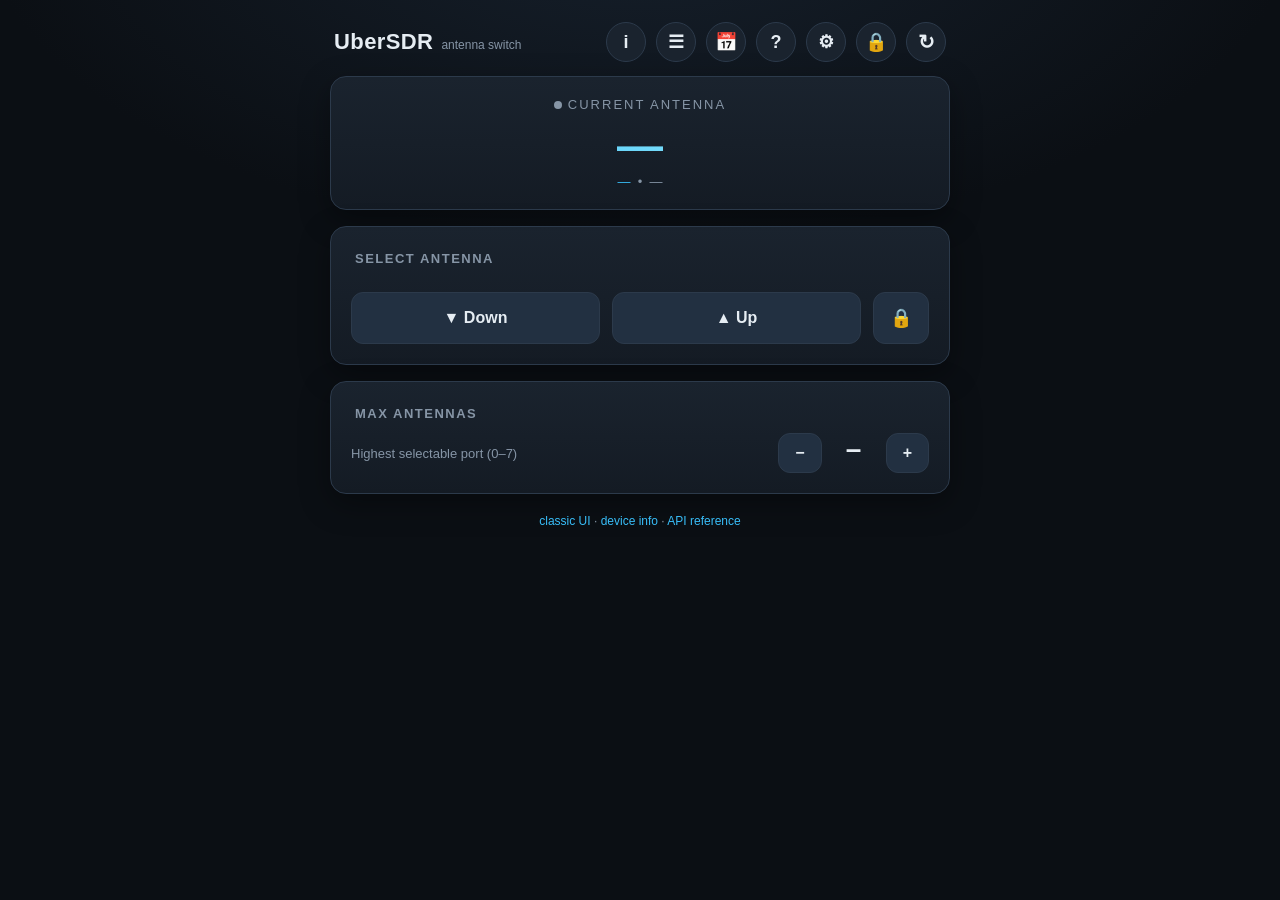
==== commit 266c9fe7: "fix defaults" ====
--- a/firmware/data/app.html
+++ b/firmware/data/app.html
@@ -3,8 +3,15 @@
 <head>
 <meta charset="utf-8">
 <meta name="viewport" content="width=device-width, initial-scale=1, viewport-fit=cover">
-<title>UberSDR Antenna Switch</title>
-<link rel="icon" href="data:,">
+<title>Antenna Switch</title>
+<link rel="icon" href="/favicon.ico" type="image/x-icon">
+<link rel="manifest" href="/manifest.json">
+<meta name="theme-color" content="#38bdf8">
+<meta name="mobile-web-app-capable" content="yes">
+<meta name="apple-mobile-web-app-capable" content="yes">
+<meta name="apple-mobile-web-app-status-bar-style" content="black-translucent">
+<meta name="apple-mobile-web-app-title" content="AntSwitch">
+<link rel="apple-touch-icon" href="/icon-192.png">
 <style>
   :root {
     --bg:      #0b0f14;
@@ -34,6 +41,7 @@
 
   header {
     display: flex; align-items: center; justify-content: space-between;
+    flex-wrap: wrap; gap: 10px;
     padding: 22px 4px 14px;
   }
   .brand { display: flex; align-items: baseline; gap: 8px; }
@@ -79,7 +87,7 @@
   .ant {
     position: relative;
     border: 1px solid var(--line); background: var(--card2);
-    border-radius: 14px; padding: 20px 10px; text-align: center;
+    border-radius: 14px; padding: 14px 8px; text-align: center;
     font-size: 17px; font-weight: 700; color: var(--txt);
     cursor: pointer; transition: .12s; user-select: none;
     min-height: 68px;                       /* comfortable touch target */
@@ -99,14 +107,32 @@
     color: #fff; box-shadow: 0 0 0 2px rgba(56,189,248,.35), 0 8px 20px rgba(2,132,199,.4);
   }
   .ant.ground { grid-column: 1 / -1; }
-  /* Edit affordance: small glyph, but a large invisible tap zone for fingers. */
+  /* Edit affordance (pencil, top-right): hidden by default; only shown on hover. */
   .ant .edit {
-    position: absolute; top: 0; right: 0; width: 44px; height: 44px;
-    display: grid; place-items: center; font-size: 15px; font-weight: 400;
-    color: var(--muted); opacity: .6; transition: .12s; line-height: 1;
-  }
-  @media (hover: hover) { .ant .edit:hover { opacity: 1; color: var(--accent); } }
-  .ant.active .edit { color: rgba(255,255,255,.85); }
+    position: absolute; top: 0; right: 0; width: 32px; height: 32px;
+    display: grid; place-items: center; font-size: 13px; font-weight: 400;
+    color: var(--muted); opacity: 0; pointer-events: none;
+    transition: opacity .15s; line-height: 1;
+  }
+  @media (hover: hover) {
+    .ant:hover .edit { opacity: .55; pointer-events: auto; }
+    .ant .edit:hover { opacity: 1; color: var(--accent); }
+    .ant.active:hover .edit { color: rgba(255,255,255,.85); }
+  }
+  /* Default-port star (top-left): always visible when this port is the default;
+     shown on hover for all other ports. */
+  .ant .star {
+    position: absolute; top: 0; left: 0; width: 28px; height: 28px;
+    display: grid; place-items: center; font-size: 13px;
+    color: var(--muted); opacity: 0; pointer-events: none;
+    transition: opacity .15s; line-height: 1; cursor: pointer;
+  }
+  .ant.is-default .star { opacity: 1; color: #f59e0b; pointer-events: auto; }
+  @media (hover: hover) {
+    .ant:hover .star { opacity: .55; pointer-events: auto; }
+    .ant .star:hover { opacity: 1; color: #f59e0b; }
+    .ant.active.is-default .star { color: #fde68a; }
+  }
 
   /* Step / controls */
   .row { display: flex; gap: 12px; }
@@ -179,7 +205,30 @@
     -webkit-appearance: none;
   }
   .sheet input[type=number]:focus { border-color: var(--accent); box-shadow: 0 0 0 2px rgba(56,189,248,.25); }
+  .sheet select {
+    width: 100%; box-sizing: border-box; margin-top: 4px;
+    background: #0a0e13; border: 1px solid var(--line); border-radius: 10px;
+    color: var(--txt); font-size: 15px; padding: 12px 14px; outline: none;
+    -webkit-appearance: none; appearance: none;
+    background-image: url("data:image/svg+xml,%3Csvg xmlns='http://www.w3.org/2000/svg' width='12' height='8' viewBox='0 0 12 8'%3E%3Cpath fill='%238695a6' d='M6 8L0 0h12z'/%3E%3C/svg%3E");
+    background-repeat: no-repeat; background-position: right 14px center;
+    padding-right: 36px;
+  }
+  .sheet select:focus { border-color: var(--accent); box-shadow: 0 0 0 2px rgba(56,189,248,.25); }
   .sheet label { display:block; font-size:13px; color:var(--muted); margin-top:14px; margin-bottom:2px; }
+  /* Day-of-week picker buttons */
+  .daybtn {
+    padding: 6px 10px; border-radius: 8px; border: 1px solid var(--line);
+    background: var(--card2); color: var(--muted); font-size: 12px; font-weight: 600;
+    cursor: pointer; transition: .12s; user-select: none;
+  }
+  .daybtn.on { background: var(--accent2); border-color: var(--accent2); color: #fff; }
+  .daybtn:hover { border-color: var(--accent); }
+  /* Schedule table delete button */
+  .sched-del { background: none; border: none; color: var(--err); cursor: pointer; font-size: 16px; padding: 2px 6px; }
+  .sched-del:hover { color: #ff6b6b; }
+  .sched-edit { background: none; border: none; color: var(--muted); cursor: pointer; font-size: 14px; padding: 2px 6px; }
+  .sched-edit:hover { color: var(--accent); }
   .sheet label:first-of-type { margin-top:0; }
   .toggle-row { display:flex; align-items:center; justify-content:space-between; padding: 10px 0; border-bottom: 1px solid var(--line); }
   .toggle-row:last-child { border-bottom: none; }
@@ -201,6 +250,18 @@
   .mqtt-status { display:flex; align-items:center; gap:8px; font-size:13px; color:var(--muted); margin-bottom:14px; }
   .mqtt-status .dot { margin:0; }
 
+  /* Locked overlay */
+  #lockedOverlay {
+    position: fixed; inset: 0; z-index: 150; display: none;
+    flex-direction: column; align-items: center; justify-content: center;
+    background: rgba(4,8,13,.88); backdrop-filter: blur(4px); text-align: center;
+    padding: 24px; cursor: pointer;
+  }
+  #lockedOverlay.show { display: flex; }
+  #lockedOverlay .lock-icon { font-size: 56px; margin-bottom: 16px; }
+  #lockedOverlay .lock-msg  { font-size: 26px; font-weight: 800; color: var(--err); letter-spacing: .3px; }
+  #lockedOverlay .lock-hint { color: var(--muted); font-size: 13px; margin-top: 10px; }
+
   /* Reboot overlay */
   #reboot {
     position: fixed; inset: 0; z-index: 200; display: none;
@@ -233,14 +294,22 @@
     .sheet { padding: 18px; }
     pre { font-size: 11.5px; }
     table.ep { font-size: 11.5px; }
+    /* On narrow screens the button row wraps below the brand and spans full width */
+    header { padding-bottom: 10px; }
+    header > div:last-child {
+      width: 100%;
+      justify-content: flex-end;
+      flex-wrap: wrap;
+    }
+    .iconbtn { width: 36px; height: 36px; font-size: 16px; }
   }
   /* very narrow: single column so names never truncate awkwardly */
   @media (max-width: 340px) {
     .grid { grid-template-columns: 1fr; }
   }
-  /* larger phones / small tablets get a little more room */
+  /* larger phones / small tablets: 5 columns */
   @media (min-width: 560px) {
-    .grid { grid-template-columns: repeat(4, 1fr); }
+    .grid { grid-template-columns: repeat(5, 1fr); }
     .ant.ground { grid-column: 1 / -1; }
   }
 </style>
@@ -250,14 +319,16 @@
 
   <header>
     <div class="brand">
-      <h1 id="brandName">Uber<span class="sdr">SDR</span></h1>
+      <h1 id="brandName">UberSDR</h1>
       <span class="sub">antenna switch</span>
     </div>
     <div style="display:flex; gap:10px;">
       <button class="iconbtn" id="infoBtn" title="Device info">i</button>
       <button class="iconbtn" id="evtBtn" title="Event log">&#9776;</button>
+      <button class="iconbtn" id="schedBtn" title="Schedule">&#128197;</button>
       <button class="iconbtn" id="helpBtn" title="API reference">?</button>
       <button class="iconbtn" id="cfgBtn" title="Settings">&#9881;</button>
+      <button class="iconbtn" id="lockBtn" title="Lock / unlock antenna selection">&#128274;</button>
       <button class="iconbtn danger" id="restartBtn" title="Restart device">&#8635;</button>
     </div>
   </header>
@@ -267,15 +338,17 @@
     <div class="now"><span class="dot" id="liveDot"></span>Current antenna</div>
     <div class="label" id="curLabel">—</div>
     <div class="meta">
-      max <b id="curMax">–</b> &nbsp;•&nbsp;
       <a id="curUrl" href="#">—</a> &nbsp;•&nbsp;
       <span id="curHost">—</span>
-      <span id="mqttBadge" style="display:none"> &nbsp;•&nbsp;
-        <span id="mqttDot" class="dot"></span><span id="mqttLabel" style="font-size:12px">MQTT</span>
-      </span>
+    </div>
+    <div id="mqttBadge" style="display:none;font-size:12px;color:var(--muted);margin-top:3px">
+      <span id="mqttDot" class="dot"></span><span id="mqttLabel">MQTT</span>
+    </div>
+    <div id="schedBadge" style="display:none;font-size:12px;color:var(--muted);margin-top:3px">
+      <span class="dot" id="schedBadgeDot" style="background:var(--accent)"></span><span id="schedBadgeLabel">&#128197; Sched</span>
     </div>
     <div id="clockRow" style="display:none;font-size:11px;color:var(--muted);margin-top:4px;letter-spacing:0.04em">
-      <span id="clockUtc"></span> UTC
+      <span id="clockUtc"></span>
     </div>
   </div>
 
@@ -286,6 +359,8 @@
     <div class="row" style="margin-top:14px">
       <button class="btn" id="downBtn">▼ Down</button>
       <button class="btn" id="upBtn">▲ Up</button>
+      <button class="btn" id="lockAntBtn" title="Lock / unlock antenna selection"
+              style="flex:0 0 auto; padding:14px 16px; font-size:18px;">&#128274;</button>
     </div>
   </div>
 
@@ -309,6 +384,13 @@
 
 <div id="toast"></div>
 
+<!-- Locked overlay: shown briefly when user tries to change antenna while locked -->
+<div id="lockedOverlay">
+  <div class="lock-icon">&#128274;</div>
+  <div class="lock-msg">Antenna Locked</div>
+  <div class="lock-hint">Hold the <strong style="color:#22c55e">UP ▲ (green button)</strong> for 3 seconds to unlock</div>
+</div>
+
 <!-- Full-screen reboot overlay with countdown -->
 <div id="reboot">
   <div class="spinner"></div>
@@ -321,7 +403,22 @@
 <div class="modal" id="modal">
   <div class="sheet">
     <button class="iconbtn close" id="closeBtn">✕</button>
-    <h3>REST API reference</h3>
+    <h3>Help</h3>
+
+    <h4>Button gestures</h4>
+    <table class="ep">
+      <tr><th>Button</th><th>Short press</th><th>Hold 3 s</th></tr>
+      <tr><td><strong style="color:#22c55e">▲ UP</strong> <small style="color:var(--muted)">(green)</small></td><td>Next antenna</td><td>Toggle lock / unlock</td></tr>
+      <tr><td><strong>▼ DOWN</strong> <small style="color:var(--muted)">(black)</small></td><td>Previous antenna</td><td>Show IP address (3 s)</td></tr>
+      <tr><td><strong>SET</strong></td><td>Bump max antennas (wraps 0–7)</td><td>—</td></tr>
+      <tr><td><strong>ERASE</strong></td><td>—</td><td>Wipe WiFi config &amp; reboot</td></tr>
+    </table>
+    <p class="lead" style="margin-top:8px">
+      <strong>Lock:</strong> when locked, antenna changes via buttons, API and MQTT are blocked.
+      The OLED shows a padlock icon. Hold the <strong style="color:#22c55e">▲ UP (green)</strong> button for 3 s to toggle lock/unlock.
+    </p>
+
+    <h4>REST API</h4>
     <p class="lead">All endpoints return JSON. Mutating calls accept any method (canonical: POST).
     <code>$H</code> = this device (e.g. its IP or <code>ESP-XXXXXX.local</code>).</p>
 
@@ -341,9 +438,20 @@
       <tr><td>GET</td><td><code>/api/info</code></td><td>device / network / firmware info</td></tr>
       <tr><td>GET</td><td><code>/api/mqtt</code></td><td>read MQTT config + connection status</td></tr>
       <tr><td>POST</td><td><code>/api/mqtt</code></td><td>update MQTT config (partial JSON OK)</td></tr>
-      <tr><td>GET</td><td><code>/api/ntp</code></td><td>read NTP config + sync status</td></tr>
-      <tr><td>POST</td><td><code>/api/ntp</code></td><td>update NTP config (host, port)</td></tr>
+      <tr><td>GET</td><td><code>/api/ntp</code></td><td>read NTP config + sync status + timezone</td></tr>
+      <tr><td>POST</td><td><code>/api/ntp</code></td><td>update NTP config (host, port, tz_offset)</td></tr>
       <tr><td>GET</td><td><code>/api/events</code></td><td>last 25 antenna-change events (JSON array)</td></tr>
+      <tr><td>POST</td><td><code>/api/display</code></td><td>show custom OLED message <code>{"text":"…","duration":N,"align":"center"}</code></td></tr>
+      <tr><td>GET/POST</td><td><code>/api/display/blank</code></td><td>get / set screen-saver config <code>{"enabled":bool,"timeout":N}</code></td></tr>
+      <tr><td>GET/POST</td><td><code>/api/display/mode</code></td><td>get / set OLED mode <code>{"mode":"port"}</code> or <code>{"mode":"clock"}</code></td></tr>
+      <tr><td>GET/POST</td><td><code>/api/default-port</code></td><td>get / set startup default port <code>{"default_port":N}</code> (0=GROUND, 1–7=ANT)</td></tr>
+      <tr><td>GET/POST</td><td><code>/api/startup-port</code></td><td>get / set startup port behaviour <code>{"mode":"default"}</code> or <code>{"mode":"last"}</code></td></tr>
+      <tr><td>GET</td><td><code>/api/lock</code></td><td>read lock state <code>{"locked":bool}</code></td></tr>
+      <tr><td>POST</td><td><code>/api/lock</code></td><td>set lock state <code>{"locked":true|false}</code></td></tr>
+      <tr><td>POST</td><td><code>/api/lock/toggle</code></td><td>toggle lock state</td></tr>
+      <tr><td>GET</td><td><code>/api/schedule</code></td><td>read all schedule entries + global flags</td></tr>
+      <tr><td>POST</td><td><code>/api/schedule</code></td><td>set entry <code>{id,enabled,days,hour,minute,position}</code> or global flags <code>{scheduler_enabled:bool}</code> / <code>{respect_lock:bool}</code></td></tr>
+      <tr><td>DELETE</td><td><code>/api/schedule?id=N</code></td><td>clear/disable slot N (0–9)</td></tr>
       <tr><td>POST</td><td><code>/api/restart</code></td><td>reboot the device</td></tr>
     </table>
 
@@ -367,6 +475,39 @@
 <span class="m"># name ANT3 (blank name clears it)</span>
 <span class="c">curl -X POST "http://<span class="curlH">this-device</span>/api/name?position=3&amp;name=80m%20Vertical"</span>
 <span class="c">curl -X DELETE "http://<span class="curlH">this-device</span>/api/name?position=3"</span>
+
+<span class="m"># OLED display mode (port=antenna prominent, clock=time prominent)</span>
+<span class="c">curl "http://<span class="curlH">this-device</span>/api/display/mode"</span>
+<span class="c">curl -X POST -H "Content-Type: application/json" \
+     -d '{"mode":"clock"}' "http://<span class="curlH">this-device</span>/api/display/mode"</span>
+
+<span class="m"># schedule: read all entries</span>
+<span class="c">curl "http://<span class="curlH">this-device</span>/api/schedule"</span>
+
+<span class="m"># schedule: add/update slot 0 — ANT3 at 08:00 Mon–Fri (days bitmask: Mon=2,Tue=4,Wed=8,Thu=16,Fri=32 → 62)</span>
+<span class="c">curl -X POST -H "Content-Type: application/json" \
+     -d '{"id":0,"enabled":true,"days":62,"hour":8,"minute":0,"position":3}' \
+     "http://<span class="curlH">this-device</span>/api/schedule"</span>
+
+<span class="m"># schedule: every day at 22:00 switch to GROUND (position 0)</span>
+<span class="c">curl -X POST -H "Content-Type: application/json" \
+     -d '{"id":1,"enabled":true,"days":127,"hour":22,"minute":0,"position":0}' \
+     "http://<span class="curlH">this-device</span>/api/schedule"</span>
+
+<span class="m"># schedule: disable slot 0</span>
+<span class="c">curl -X POST -H "Content-Type: application/json" \
+     -d '{"id":0,"enabled":false}' "http://<span class="curlH">this-device</span>/api/schedule"</span>
+
+<span class="m"># schedule: delete slot 0</span>
+<span class="c">curl -X DELETE "http://<span class="curlH">this-device</span>/api/schedule?id=0"</span>
+
+<span class="m"># schedule: master on/off (pauses all entries without deleting them)</span>
+<span class="c">curl -X POST -H "Content-Type: application/json" \
+     -d '{"scheduler_enabled":false}' "http://<span class="curlH">this-device</span>/api/schedule"</span>
+
+<span class="m"># schedule: set respect-lock flag</span>
+<span class="c">curl -X POST -H "Content-Type: application/json" \
+     -d '{"respect_lock":true}' "http://<span class="curlH">this-device</span>/api/schedule"</span>
 
 <span class="m"># device info + reboot</span>
 <span class="c">curl "http://<span class="curlH">this-device</span>/api/info"</span>
@@ -382,13 +523,20 @@
 <span class="c">curl -X POST -H "Content-Type: application/json" \
      -d '{"device_name":"ShackSDR"}' "http://<span class="curlH">this-device</span>/api/mqtt"</span>
 
-<span class="m"># NTP: check sync status / set server</span>
+<span class="m"># NTP: check sync status / set server / set timezone (minutes east of UTC)</span>
 <span class="c">curl "http://<span class="curlH">this-device</span>/api/ntp"</span>
 <span class="c">curl -X POST -H "Content-Type: application/json" \
      -d '{"host":"pool.ntp.org","port":123}' "http://<span class="curlH">this-device</span>/api/ntp"</span>
+<span class="c">curl -X POST -H "Content-Type: application/json" \
+     -d '{"tz_offset":60}' "http://<span class="curlH">this-device</span>/api/ntp"</span>
 
 <span class="m"># event log (last 25 changes, newest first)</span>
 <span class="c">curl "http://<span class="curlH">this-device</span>/api/events"</span>
+
+<span class="m"># custom OLED message — multi-line with \n, optional duration &amp; align</span>
+<span class="c">curl -X POST -H "Content-Type: application/json" \
+     -d '{"text":"ANT 3\n80m Vert","duration":4,"align":"center"}' \
+     "http://<span class="curlH">this-device</span>/api/display"</span>
 
 <span class="m"># JSON body form</span>
 <span class="c">curl -X POST -H "Content-Type: application/json" \
@@ -401,6 +549,8 @@
       <tr><td><code>&lt;prefix&gt;/set</code></td><td><code>0</code>–<code>7</code> | <code>up</code> | <code>down</code> | <code>ground</code></td><td>Select antenna / step</td></tr>
       <tr><td><code>&lt;prefix&gt;/max/set</code></td><td><code>0</code>–<code>7</code></td><td>Set max antennas</td></tr>
       <tr><td><code>&lt;prefix&gt;/name/set</code></td><td><code>{"position":N,"name":"…"}</code></td><td>Set/clear a port name</td></tr>
+      <tr><td><code>&lt;prefix&gt;/display</code></td><td><code>{"text":"…","duration":N,"align":"…"}</code></td><td>Show custom OLED message</td></tr>
+      <tr><td><code>&lt;prefix&gt;/lock</code></td><td><code>"lock"</code> / <code>"unlock"</code> / <code>"toggle"</code></td><td>Lock or unlock antenna selection</td></tr>
       <tr><td><code>&lt;prefix&gt;/restart</code></td><td>any</td><td>Reboot the device</td></tr>
     </table>
     <pre id="mqttCmdPre"><span class="m"># mosquitto_pub examples</span>
@@ -409,7 +559,9 @@
 <span class="c">mosquitto_pub -h <span id="mqttCmdHost3">…</span> -t "<span id="mqttCmdPfx3">ubersdr/ESP-XXXXXX</span>/set" -m "ground"</span>
 <span class="c">mosquitto_pub -h <span id="mqttCmdHost4">…</span> -t "<span id="mqttCmdPfx4">ubersdr/ESP-XXXXXX</span>/max/set" -m "5"</span>
 <span class="c">mosquitto_pub -h <span id="mqttCmdHost5">…</span> -t "<span id="mqttCmdPfx5">ubersdr/ESP-XXXXXX</span>/name/set" \
-  -m '{"position":3,"name":"80m Vertical"}'</span></pre>
+  -m '{"position":3,"name":"80m Vertical"}'</span>
+<span class="c">mosquitto_pub -h <span id="mqttCmdHost6">…</span> -t "<span id="mqttCmdPfx6">ubersdr/ESP-XXXXXX</span>/display" \
+  -m '{"text":"ANT 3\n80m Vert","duration":4,"align":"center"}'</span></pre>
 
     <h4>JavaScript</h4>
     <pre><span class="c">await fetch("/api/antenna?position=2", {method:"POST"})
@@ -456,7 +608,50 @@
     <button class="iconbtn close" id="cfgClose">✕</button>
     <h3>Settings</h3>
 
-    <h4>MQTT</h4>
+    <h4>Timezone</h4>
+    <label>Display timezone <small style="display:inline;color:var(--muted)">(used for all timestamps in the UI)</small></label>
+    <select id="tzOffset">
+      <option value="-720">UTC−12:00 — Baker Island</option>
+      <option value="-660">UTC−11:00 — Samoa</option>
+      <option value="-600">UTC−10:00 — Hawaii (HST)</option>
+      <option value="-570">UTC−09:30 — Marquesas</option>
+      <option value="-540">UTC−09:00 — Alaska (AKST)</option>
+      <option value="-480">UTC−08:00 — Pacific (PST) / Los Angeles</option>
+      <option value="-420">UTC−07:00 — Mountain (MST) / Denver</option>
+      <option value="-360">UTC−06:00 — Central (CST) / Chicago</option>
+      <option value="-300">UTC−05:00 — Eastern (EST) / New York</option>
+      <option value="-240">UTC−04:00 — Atlantic / Caracas</option>
+      <option value="-210">UTC−03:30 — Newfoundland (NST)</option>
+      <option value="-180">UTC−03:00 — Buenos Aires / Brasília</option>
+      <option value="-120">UTC−02:00 — South Georgia</option>
+      <option value="-60">UTC−01:00 — Azores</option>
+      <option value="0">UTC±00:00 — London (GMT) / Reykjavik</option>
+      <option value="60">UTC+01:00 — London (BST) / Paris / Berlin / Madrid</option>
+      <option value="120">UTC+02:00 — Athens / Cairo / Johannesburg</option>
+      <option value="180">UTC+03:00 — Moscow / Nairobi / Riyadh</option>
+      <option value="210">UTC+03:30 — Tehran</option>
+      <option value="240">UTC+04:00 — Dubai / Baku</option>
+      <option value="270">UTC+04:30 — Kabul</option>
+      <option value="300">UTC+05:00 — Karachi / Tashkent</option>
+      <option value="330">UTC+05:30 — India (IST) / Colombo</option>
+      <option value="345">UTC+05:45 — Nepal</option>
+      <option value="360">UTC+06:00 — Dhaka / Almaty</option>
+      <option value="390">UTC+06:30 — Yangon (Myanmar)</option>
+      <option value="420">UTC+07:00 — Bangkok / Jakarta / Hanoi</option>
+      <option value="480">UTC+08:00 — Beijing / Singapore / Perth</option>
+      <option value="525">UTC+08:45 — Eucla (Australia)</option>
+      <option value="540">UTC+09:00 — Tokyo / Seoul / Yakutsk</option>
+      <option value="570">UTC+09:30 — Adelaide / Darwin (ACST)</option>
+      <option value="600">UTC+10:00 — Sydney / Brisbane (AEST)</option>
+      <option value="630">UTC+10:30 — Lord Howe Island</option>
+      <option value="660">UTC+11:00 — Solomon Islands / Vladivostok</option>
+      <option value="720">UTC+12:00 — Auckland / Fiji</option>
+      <option value="765">UTC+12:45 — Chatham Islands</option>
+      <option value="780">UTC+13:00 — Samoa (WST) / Tonga</option>
+      <option value="840">UTC+14:00 — Line Islands (Kiribati)</option>
+    </select>
+
+    <h4 style="margin-top:22px">MQTT</h4>
     <div class="mqtt-status">
       <span class="dot" id="cfgMqttDot"></span>
       <span id="cfgMqttStatus">loading…</span>
@@ -493,6 +688,16 @@
     <h4 style="margin-top:22px">Device</h4>
     <label>Switch name <small style="display:inline;color:var(--muted)">(shown on OLED splash &amp; web header)</small></label>
     <input type="text" id="deviceName" maxlength="24" placeholder="UberSDR" autocomplete="off">
+
+    <label style="margin-top:14px">Startup port behaviour</label>
+    <select id="startupPortMode">
+      <option value="default">Use default port (⭐ star)</option>
+      <option value="last">Restore last used port</option>
+    </select>
+    <p style="font-size:11px;color:var(--muted);margin:4px 0 0">
+      "Last used" is stored to the filesystem (LittleFS) with a 2-second delay after each change.
+      It is reset to GROUND if the filesystem is reflashed.
+    </p>
 
     <h4 style="margin-top:22px">NTP (time sync)</h4>
     <div id="ntpStatus" style="font-size:12px;color:var(--muted);margin-bottom:8px">loading…</div>
@@ -501,9 +706,57 @@
     <label>Port <small style="display:inline;color:var(--muted)">(default 123)</small></label>
     <input type="number" id="ntpPort" min="1" max="65535" placeholder="123">
 
+    <h4 style="margin-top:22px">Display</h4>
+    <label>Prominent value</label>
+    <select id="displayMode">
+      <option value="port">Port / antenna (default)</option>
+      <option value="clock">Clock / time</option>
+    </select>
+    <p style="font-size:11px;color:var(--muted);margin:4px 0 0">
+      In clock mode the time is shown large; the antenna label is small underneath.
+      When the port changes, the antenna label is shown large for 2 seconds regardless of this setting.
+    </p>
+    <div class="toggle-row" style="margin-top:14px">
+      <div><span>Blank display</span><small>Screen-saver: blank OLED after inactivity (a dot flashes to show it's alive)</small></div>
+      <label class="tog"><input type="checkbox" id="blankEnabled"><span class="slider"></span></label>
+    </div>
+    <label>Blank after <small style="display:inline;color:var(--muted)">(seconds, 1–255)</small></label>
+    <input type="number" id="blankTimeout" min="1" max="255" placeholder="5">
+
+    <h4 style="margin-top:22px;color:var(--err)">Factory reset</h4>
+    <p style="font-size:12px;color:var(--muted);margin:0 0 10px">
+      Erase all stored settings and WiFi credentials. The device will reboot into the
+      WiFi setup portal. This cannot be undone.
+    </p>
+    <button class="btn danger-btn" id="cfgErase" style="width:100%">Erase all settings&hellip;</button>
+
     <div class="row" style="margin-top:18px">
       <button class="btn" id="cfgCancel">Cancel</button>
       <button class="btn accent" id="cfgSave">Save &amp; apply</button>
+    </div>
+  </div>
+</div>
+
+<!-- Factory reset confirmation modal -->
+<div class="modal" id="eraseModal">
+  <div class="sheet" style="max-width:420px">
+    <button class="iconbtn close" id="eraseClose">✕</button>
+    <h3 style="color:var(--err)">⚠ Erase all settings?</h3>
+    <p class="lead">This will permanently erase:</p>
+    <ul style="font-size:13px;color:var(--muted);margin:0 0 14px;padding-left:18px;line-height:1.8">
+      <li>WiFi credentials (device will enter setup portal)</li>
+      <li>All antenna names</li>
+      <li>Max antennas setting</li>
+      <li>MQTT configuration</li>
+      <li>NTP / timezone settings</li>
+      <li>Display mode &amp; blank settings</li>
+      <li>Default port &amp; startup port mode</li>
+      <li>All schedule entries</li>
+    </ul>
+    <p style="font-size:12px;color:var(--err);margin:0 0 16px">This cannot be undone. The device will reboot immediately.</p>
+    <div class="row">
+      <button class="btn" id="eraseCancel">Cancel</button>
+      <button class="btn danger-btn" id="eraseConfirm">Erase everything &amp; reboot</button>
     </div>
   </div>
 </div>
@@ -525,6 +778,73 @@
   </div>
 </div>
 
+<!-- Schedule modal -->
+<div class="modal" id="schedModal">
+  <div class="sheet" style="max-width:560px">
+    <button class="iconbtn close" id="schedClose">✕</button>
+    <h3>Schedule</h3>
+    <p class="lead">Switch to a chosen antenna at a set time. Times use your configured timezone. NTP sync is required for the scheduler to run.</p>
+
+    <div class="toggle-row" style="margin-bottom:6px">
+      <div><span>Enable scheduler</span><small>Master on/off — pauses all scheduled changes without deleting entries</small></div>
+      <label class="tog"><input type="checkbox" id="schedMasterEnabled"><span class="slider"></span></label>
+    </div>
+    <div class="toggle-row" style="margin-bottom:14px">
+      <div><span>Respect lock</span><small>When the switch is locked, scheduled changes are skipped</small></div>
+      <label class="tog"><input type="checkbox" id="schedRespectLock"><span class="slider"></span></label>
+    </div>
+
+    <table class="ep" id="schedTable" style="margin-bottom:14px">
+      <thead><tr><th>#</th><th>On</th><th>Days</th><th>Time</th><th>Antenna</th><th></th></tr></thead>
+      <tbody></tbody>
+    </table>
+
+    <button class="btn accent" id="schedAddBtn" style="width:100%">+ Add entry</button>
+  </div>
+</div>
+
+<!-- Schedule entry edit modal -->
+<div class="modal" id="schedEditModal">
+  <div class="sheet" style="max-width:400px">
+    <button class="iconbtn close" id="schedEditClose">✕</button>
+    <h3 id="schedEditTitle">Add schedule entry</h3>
+
+    <label>Antenna / position</label>
+    <select id="schedEditPos">
+      <option value="0">GROUND (position 0)</option>
+    </select>
+
+    <label>Time (local, HH:MM)</label>
+    <div style="display:flex;gap:8px;margin-top:4px">
+      <input type="number" id="schedEditHour" min="0" max="23" placeholder="HH" style="flex:1">
+      <span style="align-self:center;font-size:20px;color:var(--muted)">:</span>
+      <input type="number" id="schedEditMin" min="0" max="59" placeholder="MM" style="flex:1">
+    </div>
+
+    <label style="margin-top:14px">Days</label>
+    <div id="schedDayPicker" style="display:flex;gap:6px;flex-wrap:wrap;margin-top:6px">
+      <button class="daybtn" data-day="0">Sun</button>
+      <button class="daybtn" data-day="1">Mon</button>
+      <button class="daybtn" data-day="2">Tue</button>
+      <button class="daybtn" data-day="3">Wed</button>
+      <button class="daybtn" data-day="4">Thu</button>
+      <button class="daybtn" data-day="5">Fri</button>
+      <button class="daybtn" data-day="6">Sat</button>
+      <button class="daybtn" data-day="all" style="margin-left:6px">Every day</button>
+    </div>
+
+    <div class="toggle-row" style="margin-top:14px">
+      <div><span>Enabled</span></div>
+      <label class="tog"><input type="checkbox" id="schedEditEnabled" checked><span class="slider"></span></label>
+    </div>
+
+    <div class="row" style="margin-top:16px">
+      <button class="btn" id="schedEditCancel">Cancel</button>
+      <button class="btn accent" id="schedEditSave">Save</button>
+    </div>
+  </div>
+</div>
+
 <!-- Restart confirm modal -->
 <div class="modal" id="restartModal">
   <div class="sheet" style="max-width:400px">
@@ -542,7 +862,37 @@
 <script>
 (function(){
   "use strict";
-  var maxAnt = 5, curPos = 0, names = {};
+  var maxAnt = 5, curPos = 0, names = {}, defaultPort = 0, startupPortMode = "default";
+  var _lastNotifiedPos = -1;   // -1 = not yet initialised (suppress notification on first load)
+  var _notifEnabled = false;
+
+  // Request notification permission once (after the page has loaded and the user
+  // has interacted — the first status poll provides the implicit interaction context).
+  function _requestNotifPermission(){
+    if(!("Notification" in window)) return;
+    if(Notification.permission === "granted"){ _notifEnabled = true; return; }
+    if(Notification.permission === "denied") return;
+    Notification.requestPermission().then(function(p){
+      _notifEnabled = (p === "granted");
+    });
+  }
+
+  function _fireNotification(pos, label){
+    if(!_notifEnabled) return;
+    if(Notification.permission !== "granted") return;
+    var title = label || (pos === 0 ? "GROUND" : "ANT " + pos);
+    var body  = "Antenna switched to " + title;
+    try {
+      var n = new Notification("Antenna Switch", {
+        body: body,
+        icon: "/icon-192.png",
+        tag:  "ant-change",   // replaces any previous notification of the same type
+        silent: false
+      });
+      // Auto-close after 4 seconds.
+      setTimeout(function(){ n.close(); }, 4000);
+    } catch(e) {}
+  }
   var grid = document.getElementById("antGrid");
 
   function toast(msg, kind){
@@ -561,6 +911,21 @@
       });
     });
   }
+
+  // Timezone offset in minutes east of UTC (loaded from /api/ntp, persisted on device).
+  var _tzOffsetMin = 0;
+
+  // Format a UTC offset as "+HH:MM" / "-HH:MM" / "UTC".
+  function fmtTzLabel(min){
+    if(min === 0) return "UTC";
+    var sign = min < 0 ? "-" : "+";
+    var abs  = Math.abs(min);
+    return "UTC" + sign + String(Math.floor(abs/60)).padStart(2,"0") + ":" + String(abs%60).padStart(2,"0");
+  }
+
+  // Apply _tzOffsetMin to a UTC Unix-ms value and return a local Date-like object
+  // (actually a Date shifted so UTC accessors give local values).
+  function localDate(utcMs){ return new Date(utcMs + _tzOffsetMin * 60000); }
 
   // Clock: synced from s.time (ISO8601 UTC), ticks locally every second.
   var _clockBase = 0;   // Unix ms at last sync
@@ -575,24 +940,26 @@
   }
   function clockTick(){
     if(!_clockBase) return;
-    var now = new Date(_clockBase + (Date.now() - _clockSyncAt));
-    var hh = String(now.getUTCHours()).padStart(2,"0");
-    var mm = String(now.getUTCMinutes()).padStart(2,"0");
-    var ss = String(now.getUTCSeconds()).padStart(2,"0");
-    var dd = now.getUTCFullYear() + "-" +
-             String(now.getUTCMonth()+1).padStart(2,"0") + "-" +
-             String(now.getUTCDate()).padStart(2,"0");
-    document.getElementById("clockUtc").textContent = dd + " " + hh + ":" + mm + ":" + ss;
+    var utcMs = _clockBase + (Date.now() - _clockSyncAt);
+    var loc = localDate(utcMs);
+    var hh = String(loc.getUTCHours()).padStart(2,"0");
+    var mm = String(loc.getUTCMinutes()).padStart(2,"0");
+    var ss = String(loc.getUTCSeconds()).padStart(2,"0");
+    var dd = loc.getUTCFullYear() + "-" +
+             String(loc.getUTCMonth()+1).padStart(2,"0") + "-" +
+             String(loc.getUTCDate()).padStart(2,"0");
+    var label = fmtTzLabel(_tzOffsetMin);
+    document.getElementById("clockUtc").textContent = dd + " " + hh + ":" + mm + ":" + ss + " " + label;
   }
 
   function render(s){
+    var prevPos = curPos;
     if(typeof s.position === "number") curPos = s.position;
     if(typeof s.max === "number") maxAnt = s.max;
     if(s.names && typeof s.names === "object") names = s.names;
     if(s.time) clockSync(s.time);
 
     document.getElementById("curLabel").textContent = s.label || (s.ground ? "GROUND" : "ANT: " + s.position);
-    document.getElementById("curMax").textContent = maxAnt;
     document.getElementById("maxVal").textContent = maxAnt;
     document.getElementById("curHost").textContent = s.hostname || "";
     var url = s.url || "";
@@ -601,19 +968,10 @@
     a.href = url || "#";
     document.getElementById("liveDot").classList.add("live");
 
-    // Update header brand with device name
+    // Update page title and header brand with device name (plain white, no accent split).
     if(s.device_name){
-      var bn = document.getElementById("brandName");
-      // Split on last word to apply accent colour to it (e.g. "Uber" + "SDR")
-      var nm = s.device_name;
-      var sp = nm.lastIndexOf(" ");
-      if(sp > 0){
-        bn.innerHTML = esc(nm.slice(0, sp+1)) + "<span class='sdr'>" + esc(nm.slice(sp+1)) + "</span>";
-      } else {
-        // Single word: accent the last 3 chars if long enough, else whole word
-        var cut = nm.length > 4 ? nm.length - 3 : 0;
-        bn.innerHTML = esc(nm.slice(0, cut)) + "<span class='sdr'>" + esc(nm.slice(cut)) + "</span>";
-      }
+      document.title = s.device_name + " — Antenna Switch";
+      document.getElementById("brandName").textContent = s.device_name;
     }
 
     // MQTT status badge in the status card
@@ -633,17 +991,65 @@
       badge.style.display = "none";
     }
 
+    // Scheduler badge: shown when scheduler is enabled (active or paused).
+    var sb    = document.getElementById("schedBadge");
+    var sl    = document.getElementById("schedBadgeLabel");
+    var sbDot = document.getElementById("schedBadgeDot");
+    if(s.scheduler_enabled !== false && s.scheduler_active){
+      // Active: blue dot + next firing time
+      sb.style.display = "";
+      if(sbDot){ sbDot.className = "dot live"; sbDot.style.background = "var(--accent)"; }
+      var next = s.scheduler_next || "";
+      sl.innerHTML = next ? ("&#128197; " + esc(next)) : "&#128197; Sched";
+    } else if(s.scheduler_enabled === false){
+      // Master switch off: show greyed-out "Sched (off)"
+      sb.style.display = "";
+      if(sbDot){ sbDot.className = "dot"; sbDot.style.background = "var(--muted)"; }
+      sl.innerHTML = "&#128197; Sched (off)";
+    } else {
+      sb.style.display = "none";
+    }
+
+    // Lock badge + lock button state
+    var locked = !!s.locked;
+    _locked = locked;
+    // Header lock button
+    var lb = document.getElementById("lockBtn");
+    lb.title = locked ? "Unlock antenna selection" : "Lock antenna selection";
+    lb.style.borderColor = locked ? "var(--warn)" : "";
+    lb.style.color       = locked ? "var(--warn)" : "";
+    // Antenna card lock button
+    var lab = document.getElementById("lockAntBtn");
+    lab.textContent = locked ? "\uD83D\uDD12" : "\uD83D\uDD13";  // locked/unlocked padlock
+    lab.title = locked ? "Unlock (or hold UP button 3s)" : "Lock antenna selection";
+    lab.style.background   = locked ? "linear-gradient(180deg,#dc2626,#991b1b)" : "";
+    lab.style.borderColor  = locked ? "#dc2626" : "";
+    lab.style.color        = locked ? "#fff" : "";
+
     buildGrid();
     highlight();
+
+    // Fire a notification if the position changed externally (not from the user's
+    // own click — those set curPos optimistically so _lastNotifiedPos already matches).
+    if(_lastNotifiedPos < 0){
+      // First render: initialise without notifying.
+      _lastNotifiedPos = curPos;
+      _requestNotifPermission();
+    } else if(curPos !== _lastNotifiedPos){
+      _lastNotifiedPos = curPos;
+      var lbl = s.label || (curPos === 0 ? "GROUND" : (names[String(curPos)] || ("ANT " + curPos)));
+      _fireNotification(curPos, lbl);
+    }
   }
 
   function buildGrid(){
     grid.innerHTML = "";
-    // GROUND spans full width
+    // GROUND spans full width — star in top-left to set as default
     var g = document.createElement("div");
     g.className = "ant ground";
     g.dataset.pos = "0";
-    g.innerHTML = "<span class='nm'>GROUND</span><small>position 0</small>";
+    g.innerHTML = "<span class='star' data-star='0' title='Set as startup default'>&#9733;</span>" +
+                  "<span class='nm'>GROUND</span><small>position 0</small>";
     grid.appendChild(g);
     for(var i = 1; i <= maxAnt; i++){
       var d = document.createElement("div");
@@ -651,7 +1057,8 @@
       d.dataset.pos = String(i);
       var nm = names[String(i)];
       var title = nm ? esc(nm) : ("ANT " + i);
-      d.innerHTML = "<span class='edit' data-edit='" + i + "' title='Rename'>&#9998;</span>" +
+      d.innerHTML = "<span class='star' data-star='" + i + "' title='Set as startup default'>&#9733;</span>" +
+                    "<span class='edit' data-edit='" + i + "' title='Rename'>&#9998;</span>" +
                     "<span class='nm'>" + title + "</span><small>port " + i + "</small>";
       grid.appendChild(d);
     }
@@ -687,32 +1094,109 @@
 
   function highlight(){
     var items = grid.querySelectorAll(".ant");
+    var showStars = (startupPortMode === "default");
     items.forEach(function(el){
-      el.classList.toggle("active", Number(el.dataset.pos) === curPos);
+      var pos = Number(el.dataset.pos);
+      el.classList.toggle("active",      pos === curPos);
+      el.classList.toggle("is-default",  showStars && pos === defaultPort);
+      // Hide star elements entirely when in "last port" mode.
+      var star = el.querySelector(".star");
+      if(star) star.style.display = showStars ? "" : "none";
     });
   }
 
+  function setDefaultPort(pos){
+    if(startupPortMode !== "default") return;  // stars hidden in last-port mode
+    // Clicking the star of the current default clears it (resets to GROUND=0).
+    var newDefault = (pos === defaultPort && pos !== 0) ? 0 : pos;
+    fetch("/api/default-port", {
+      method: "POST",
+      headers: {"Content-Type": "application/json"},
+      body: JSON.stringify({default_port: newDefault})
+    }).then(function(r){ return r.json(); })
+      .then(function(d){
+        defaultPort = typeof d.default_port === "number" ? d.default_port : 0;
+        highlight();
+        var label = defaultPort === 0 ? "GROUND" : (names[String(defaultPort)] || ("ANT " + defaultPort));
+        toast("Default on boot: " + label, "ok");
+      })
+      .catch(function(e){ toast(e.message, "err"); });
+  }
+
+  var _locked = false;
+
+  var _lockedOverlayTimer = null;
+  function lockedToast(){
+    var ov = document.getElementById("lockedOverlay");
+    ov.classList.add("show");
+    clearTimeout(_lockedOverlayTimer);
+    _lockedOverlayTimer = setTimeout(function(){ ov.classList.remove("show"); }, 2500);
+  }
+  document.getElementById("lockedOverlay").addEventListener("click", function(){
+    this.classList.remove("show");
+    clearTimeout(_lockedOverlayTimer);
+  });
+
   function select(pos){
+    if(_locked){ lockedToast(); return; }
+    // Optimistically update the UI immediately — the API response will correct it
+    // if the device ends up on a different position (e.g. locked, clamped).
+    // Also pre-update _lastNotifiedPos so the poll confirmation doesn't fire a
+    // spurious notification for the user's own click.
+    _lastNotifiedPos = pos;
+    curPos = pos;
+    highlight();
+    var optLabel = pos === 0 ? "GROUND" : (names[String(pos)] || ("ANT " + pos));
+    document.getElementById("curLabel").textContent = optLabel;
     api("/api/antenna?position=" + pos, "POST")
-      .then(render)
-      .then(function(){ toast("Selected " + (pos===0?"GROUND":"ANT "+pos), "ok"); })
-      .catch(function(e){ toast(e.message, "err"); });
+      .then(function(s){
+        render(s);
+        toast("Selected " + (pos===0?"GROUND":"ANT "+pos), "ok");
+      })
+      .catch(function(e){
+        // Revert the optimistic update on error.
+        refresh();
+        toast(e.message, "err");
+      });
   }
 
   function refresh(){ api("/api/status").then(render).catch(function(){}); }
 
   // Events
   grid.addEventListener("click", function(e){
+    var starEl = e.target.closest("[data-star]");
+    if(starEl){ e.stopPropagation(); setDefaultPort(Number(starEl.dataset.star)); return; }
     var editEl = e.target.closest("[data-edit]");
     if(editEl){ e.stopPropagation(); rename(Number(editEl.dataset.edit)); return; }
     var el = e.target.closest(".ant");
     if(el) select(Number(el.dataset.pos));
   });
+
+  // Long-press on an antenna button (touch devices) opens the rename dialog.
+  var _lpTimer = null, _lpEl = null;
+  grid.addEventListener("touchstart", function(e){
+    var el = e.target.closest(".ant:not(.ground)");
+    if(!el) return;
+    _lpEl = el;
+    _lpTimer = setTimeout(function(){
+      _lpTimer = null;
+      rename(Number(_lpEl.dataset.pos));
+    }, 600);
+  }, {passive: true});
+  function _cancelLp(){ if(_lpTimer){ clearTimeout(_lpTimer); _lpTimer = null; } }
+  grid.addEventListener("touchend",    _cancelLp, {passive: true});
+  grid.addEventListener("touchmove",   _cancelLp, {passive: true});
+  grid.addEventListener("touchcancel", _cancelLp, {passive: true});
   document.getElementById("upBtn").onclick = function(){
+    if(_locked){ lockedToast(); return; }
     api("/api/antenna/up","POST").then(render).catch(function(e){toast(e.message,"err");});
   };
   document.getElementById("downBtn").onclick = function(){
+    if(_locked){ lockedToast(); return; }
     api("/api/antenna/down","POST").then(render).catch(function(e){toast(e.message,"err");});
+  };
+  document.getElementById("lockAntBtn").onclick = function(){
+    api("/api/lock/toggle","POST").then(refresh).catch(function(e){toast(e.message,"err");});
   };
   document.getElementById("maxUp").onclick = function(){
     if(maxAnt >= 7){ toast("max is 7","err"); return; }
@@ -735,7 +1219,7 @@
       var broker = c.host || "…";
       var hostname = document.getElementById("curHost").textContent || "ESP-XXXXXX";
       var prefix = (c.prefix && c.prefix.length) ? c.prefix : ("ubersdr/" + hostname);
-      [1,2,3,4,5].forEach(function(i){
+      [1,2,3,4,5,6].forEach(function(i){
         var hEl = document.getElementById("mqttCmdHost" + (i===1?"":i));
         var pEl = document.getElementById("mqttCmdPfx"  + (i===1?"":i));
         if(hEl) hEl.textContent = broker;
@@ -815,6 +1299,9 @@
   var restartModal = document.getElementById("restartModal");
   function openRestart(){ restartModal.classList.add("open"); }
   function closeRestart(){ restartModal.classList.remove("open"); }
+  document.getElementById("lockBtn").onclick = function(){
+    api("/api/lock/toggle","POST").then(refresh).catch(function(e){toast(e.message,"err");});
+  };
   document.getElementById("restartBtn").onclick = openRestart;
   document.getElementById("restartCancel").onclick = closeRestart;
   document.getElementById("restartClose").onclick = closeRestart;
@@ -871,15 +1358,24 @@
       evts.forEach(function(e){
         var tr = document.createElement("tr");
         var ts = e.ts || "<span style='color:var(--muted)'>—</span>";
-        // Format ISO timestamp nicely: show time part only if today
+        // Format ISO timestamp with local timezone offset applied.
         if(e.ts && e.ts.length >= 19){
           var d = new Date(e.ts);
           if(!isNaN(d)){
-            var today = new Date();
-            if(d.toDateString() === today.toDateString()){
-              ts = d.toLocaleTimeString();
+            var loc = localDate(d.getTime());
+            var todayLoc = localDate(Date.now());
+            var sameDay = loc.getUTCFullYear()  === todayLoc.getUTCFullYear() &&
+                          loc.getUTCMonth()     === todayLoc.getUTCMonth()    &&
+                          loc.getUTCDate()      === todayLoc.getUTCDate();
+            var tStr = String(loc.getUTCHours()).padStart(2,"0") + ":" +
+                       String(loc.getUTCMinutes()).padStart(2,"0") + ":" +
+                       String(loc.getUTCSeconds()).padStart(2,"0");
+            if(sameDay){
+              ts = tStr;
             } else {
-              ts = d.toLocaleDateString() + " " + d.toLocaleTimeString();
+              ts = loc.getUTCFullYear() + "-" +
+                   String(loc.getUTCMonth()+1).padStart(2,"0") + "-" +
+                   String(loc.getUTCDate()).padStart(2,"0") + " " + tStr;
             }
           }
         }
@@ -931,18 +1427,39 @@
         st.textContent = "Not connected";
       }
     }).catch(function(){ });
-    // Load NTP config
+    // Load NTP config + timezone offset
     api("/api/ntp").then(function(n){
       document.getElementById("ntpHost").value = n.host || "pool.ntp.org";
       document.getElementById("ntpPort").value = n.port || 123;
+      // Select the closest matching timezone option.
+      var tzSel = document.getElementById("tzOffset");
+      var tzVal = typeof n.tz_offset === "number" ? n.tz_offset : 0;
+      // Find exact match first, then nearest.
+      var best = null, bestDiff = Infinity;
+      for(var i = 0; i < tzSel.options.length; i++){
+        var v = parseInt(tzSel.options[i].value, 10);
+        var diff = Math.abs(v - tzVal);
+        if(diff < bestDiff){ bestDiff = diff; best = i; }
+      }
+      if(best !== null) tzSel.selectedIndex = best;
       var st = document.getElementById("ntpStatus");
       if(n.synced){
-        st.textContent = "✓ Synced — " + (n.time || "");
+        st.textContent = "✓ Synced — " + (n.local_time || n.time || "");
         st.style.color = "var(--accent)";
       } else {
         st.textContent = "Not yet synced";
         st.style.color = "var(--warn)";
       }
+    }).catch(function(){ });
+    api("/api/display/blank").then(function(b){
+      document.getElementById("blankEnabled").checked = !!b.enabled;
+      document.getElementById("blankTimeout").value   = b.timeout || 5;
+    }).catch(function(){ });
+    api("/api/display/mode").then(function(d){
+      document.getElementById("displayMode").value = d.mode || "port";
+    }).catch(function(){ });
+    api("/api/startup-port").then(function(d){
+      document.getElementById("startupPortMode").value = d.mode || "default";
     }).catch(function(){ });
   }
   function closeCfg(){ cfgModal.classList.remove("open"); }
@@ -964,23 +1481,338 @@
       device_name: document.getElementById("deviceName").value.trim()
     };
     if(pass) mqttBody.pass = pass;
+    var tzMin = parseInt(document.getElementById("tzOffset").value, 10) || 0;
+    _tzOffsetMin = tzMin;   // apply immediately so clock updates without reload
     var ntpBody = {
-      host: document.getElementById("ntpHost").value.trim() || "pool.ntp.org",
-      port: parseInt(document.getElementById("ntpPort").value, 10) || 123
+      host:      document.getElementById("ntpHost").value.trim() || "pool.ntp.org",
+      port:      parseInt(document.getElementById("ntpPort").value, 10) || 123,
+      tz_offset: tzMin
     };
+    var blankBody = {
+      enabled: document.getElementById("blankEnabled").checked,
+      timeout: parseInt(document.getElementById("blankTimeout").value, 10) || 5
+    };
+    var modeBody        = { mode: document.getElementById("displayMode").value };
+    var startupPortBody = { mode: document.getElementById("startupPortMode").value };
     Promise.all([
-      fetch("/api/mqtt", { method:"POST", headers:{"Content-Type":"application/json"}, body:JSON.stringify(mqttBody) }).then(function(r){ return r.json(); }),
-      fetch("/api/ntp",  { method:"POST", headers:{"Content-Type":"application/json"}, body:JSON.stringify(ntpBody)  }).then(function(r){ return r.json(); })
-    ]).then(function(){
+      fetch("/api/mqtt",          { method:"POST", headers:{"Content-Type":"application/json"}, body:JSON.stringify(mqttBody)       }).then(function(r){ return r.json(); }),
+      fetch("/api/ntp",           { method:"POST", headers:{"Content-Type":"application/json"}, body:JSON.stringify(ntpBody)        }).then(function(r){ return r.json(); }),
+      fetch("/api/display/blank", { method:"POST", headers:{"Content-Type":"application/json"}, body:JSON.stringify(blankBody)      }).then(function(r){ return r.json(); }),
+      fetch("/api/display/mode",  { method:"POST", headers:{"Content-Type":"application/json"}, body:JSON.stringify(modeBody)       }).then(function(r){ return r.json(); }),
+      fetch("/api/startup-port",  { method:"POST", headers:{"Content-Type":"application/json"}, body:JSON.stringify(startupPortBody)}).then(function(r){ return r.json(); })
+    ]).then(function(results){
+      // Update local startupPortMode so stars hide/show immediately.
+      if(results && results[4] && results[4].mode) startupPortMode = results[4].mode;
       closeCfg();
       toast("Settings saved", "ok");
       refresh();
+      highlight();
     }).catch(function(e){ toast(e.message, "err"); });
   };
 
+  // Factory reset / erase modal
+  var eraseModal = document.getElementById("eraseModal");
+  function openErase(){ eraseModal.classList.add("open"); }
+  function closeErase(){ eraseModal.classList.remove("open"); }
+  document.getElementById("cfgErase").onclick = function(){ closeCfg(); openErase(); };
+  document.getElementById("eraseClose").onclick  = closeErase;
+  document.getElementById("eraseCancel").onclick = closeErase;
+  eraseModal.addEventListener("click", function(e){ if(e.target === eraseModal) closeErase(); });
+  document.getElementById("eraseConfirm").onclick = function(){
+    closeErase();
+    // Trigger the erase — device will reboot; response may not arrive.
+    fetch("/erase").catch(function(){});
+    // Show the reboot overlay with a longer countdown (device needs to wipe + reboot).
+    var overlay = document.getElementById("reboot");
+    var secsEl  = document.getElementById("rebootSecs");
+    var remaining = 25;
+    secsEl.textContent = remaining;
+    overlay.classList.add("show");
+    document.getElementById("liveDot").classList.remove("live");
+    var done = false;
+    function finish(){ if(done) return; done = true; location.reload(); }
+    var tick = setInterval(function(){
+      remaining--;
+      if(remaining <= 0){ secsEl.textContent = 0; clearInterval(tick); clearInterval(poll); finish(); return; }
+      secsEl.textContent = remaining;
+    }, 1000);
+    var poll = setInterval(function(){
+      if(remaining > 22) return;
+      fetch("/api/status", {cache:"no-store"}).then(function(r){
+        if(r.ok){ clearInterval(tick); clearInterval(poll); finish(); }
+      }).catch(function(){});
+    }, 1500);
+  };
+
   document.addEventListener("keydown", function(e){
-    if(e.key === "Escape"){ closeModal(); closeInfo(); closeRename(); closeRestart(); closeCfg(); closeEvt(); }
+    if(e.key === "Escape"){
+      closeModal(); closeInfo(); closeRename(); closeRestart(); closeCfg(); closeEvt();
+      closeSched(); closeSchedEdit(); closeErase();
+    }
   });
+
+  // ---------------------------------------------------------------------------
+  // Schedule modal
+  // ---------------------------------------------------------------------------
+  var schedModal     = document.getElementById("schedModal");
+  var schedEditModal = document.getElementById("schedEditModal");
+  var _schedEditId   = -1;   // -1 = new entry, 0..9 = editing existing
+  var _schedDayMask  = 0x7F; // current day selection in the edit modal
+
+  var DAY_NAMES = ["Sun","Mon","Tue","Wed","Thu","Fri","Sat"];
+
+  function fmtDays(mask){
+    if((mask & 0x7F) === 0x7F) return "Every day";
+    if(mask === 0) return "Never";
+    var out = [];
+    for(var i=0;i<7;i++) if(mask & (1<<i)) out.push(DAY_NAMES[i]);
+    return out.join(", ");
+  }
+
+  function fmtPos(pos, names){
+    if(pos === 0) return "GROUND";
+    var nm = names && names[String(pos)];
+    return nm ? nm : ("ANT " + pos);
+  }
+
+  function loadSched(){
+    api("/api/schedule").then(function(s){
+      // Global flags
+      document.getElementById("schedMasterEnabled").checked = (s.enabled !== false);
+      document.getElementById("schedRespectLock").checked = !!s.respect_lock;
+      // Build table
+      var tb = document.querySelector("#schedTable tbody");
+      tb.innerHTML = "";
+      var entries = s.entries || [];
+      entries.forEach(function(e){
+        var tr = document.createElement("tr");
+        var hh = String(e.hour).padStart(2,"0");
+        var mm = String(e.minute).padStart(2,"0");
+        var posLabel = fmtPos(e.position, names);
+        tr.innerHTML =
+          "<td style='color:var(--muted);font-size:12px'>" + e.id + "</td>" +
+          "<td><label class='tog' style='transform:scale(.8);transform-origin:left'>" +
+            "<input type='checkbox' class='sched-en' data-id='" + e.id + "'" +
+            (e.enabled ? " checked" : "") + "><span class='slider'></span></label></td>" +
+          "<td style='font-size:12px'>" + esc(fmtDays(e.days)) + "</td>" +
+          "<td style='font-size:13px;font-weight:700'>" + hh + ":" + mm + "</td>" +
+          "<td style='font-size:12px'>" + esc(posLabel) + "</td>" +
+          "<td style='white-space:nowrap'>" +
+            "<button class='sched-edit' data-id='" + e.id + "' title='Edit'>&#9998;</button>" +
+            "<button class='sched-del'  data-id='" + e.id + "' title='Delete'>&#128465;</button>" +
+          "</td>";
+        tb.appendChild(tr);
+      });
+    }).catch(function(e){ toast(e.message,"err"); });
+  }
+
+  function openSched(){ schedModal.classList.add("open"); loadSched(); }
+  function closeSched(){ schedModal.classList.remove("open"); }
+  document.getElementById("schedBtn").onclick = openSched;
+  document.getElementById("schedClose").onclick = closeSched;
+  schedModal.addEventListener("click", function(e){ if(e.target===schedModal) closeSched(); });
+
+  // Master enable toggle saves immediately.
+  document.getElementById("schedMasterEnabled").onchange = function(){
+    fetch("/api/schedule", {
+      method:"POST",
+      headers:{"Content-Type":"application/json"},
+      body: JSON.stringify({scheduler_enabled: this.checked})
+    }).then(function(r){ return r.json(); })
+      .then(function(){ toast(this.checked ? "Scheduler enabled" : "Scheduler paused","ok"); }.bind(this))
+      .catch(function(e){ toast(e.message,"err"); });
+  };
+
+  // Respect-lock toggle saves immediately.
+  document.getElementById("schedRespectLock").onchange = function(){
+    fetch("/api/schedule", {
+      method:"POST",
+      headers:{"Content-Type":"application/json"},
+      body: JSON.stringify({respect_lock: this.checked})
+    }).then(function(r){ return r.json(); })
+      .then(function(){ toast("Saved","ok"); })
+      .catch(function(e){ toast(e.message,"err"); });
+  };
+
+  // Enable/disable toggle in the table.
+  document.getElementById("schedTable").addEventListener("change", function(e){
+    var el = e.target;
+    if(!el.classList.contains("sched-en")) return;
+    var id = parseInt(el.dataset.id, 10);
+    var checked = el.checked;
+    fetch("/api/schedule", {
+      method:"POST",
+      headers:{"Content-Type":"application/json"},
+      body: JSON.stringify({id: id, enabled: checked})
+    }).then(function(r){ return r.json(); })
+      .then(function(s){
+        toast(checked ? "Entry enabled" : "Entry disabled", "ok");
+        // Refresh the table so the badge and next-firing time update.
+        loadSched();
+        refresh();
+      })
+      .catch(function(err){ toast(err.message,"err"); el.checked = !checked; });
+  });
+
+  // Edit / delete buttons in the table.
+  document.getElementById("schedTable").addEventListener("click", function(e){
+    var editEl = e.target.closest(".sched-edit");
+    var delEl  = e.target.closest(".sched-del");
+    if(editEl){
+      var id = parseInt(editEl.dataset.id, 10);
+      openSchedEdit(id);
+    } else if(delEl){
+      var id = parseInt(delEl.dataset.id, 10);
+      if(!confirm("Delete schedule entry " + id + "?")) return;
+      fetch("/api/schedule?id=" + id, {method:"DELETE"})
+        .then(function(r){ return r.json(); })
+        .then(function(){ loadSched(); toast("Deleted","ok"); })
+        .catch(function(e){ toast(e.message,"err"); });
+    }
+  });
+
+  // Add button: open edit modal for a new (first disabled) slot.
+  document.getElementById("schedAddBtn").onclick = function(){
+    openSchedEdit(-1);
+  };
+
+  // --- Edit modal ---
+  function openSchedEdit(id){
+    _schedEditId = id;
+    document.getElementById("schedEditTitle").textContent =
+      id < 0 ? "Add schedule entry" : ("Edit entry " + id);
+    // Defaults for new entry.
+    var hour = 8, min = 0, pos = 1, mask = 0x7F, enabled = true;
+    if(id >= 0){
+      // Load from current table data via API.
+      api("/api/schedule").then(function(s){
+        var e = (s.entries||[]).find(function(x){ return x.id===id; });
+        if(e){
+          hour = e.hour; min = e.minute; pos = e.position;
+          mask = e.days; enabled = e.enabled;
+        }
+        _fillSchedEdit(hour, min, pos, mask, enabled);
+      }).catch(function(){ _fillSchedEdit(hour,min,pos,mask,enabled); });
+    } else {
+      _fillSchedEdit(hour, min, pos, mask, enabled);
+    }
+    schedEditModal.classList.add("open");
+  }
+
+  function _buildSchedPosSelect(){
+    var sel = document.getElementById("schedEditPos");
+    // Rebuild options to match the currently configured max antennas.
+    sel.innerHTML = "<option value='0'>GROUND (position 0)</option>";
+    for(var i = 1; i <= maxAnt; i++){
+      var nm = names[String(i)];
+      var label = nm ? (nm + " (port " + i + ")") : ("ANT " + i);
+      var opt = document.createElement("option");
+      opt.value = String(i);
+      opt.textContent = label;
+      sel.appendChild(opt);
+    }
+  }
+
+  function _fillSchedEdit(hour, min, pos, mask, enabled){
+    _buildSchedPosSelect();
+    document.getElementById("schedEditHour").value    = hour;
+    document.getElementById("schedEditMin").value     = min;
+    // Clamp pos to maxAnt in case a saved entry references a port no longer in range.
+    document.getElementById("schedEditPos").value     = String(Math.min(pos, maxAnt));
+    document.getElementById("schedEditEnabled").checked = enabled;
+    _schedDayMask = mask;
+    _updateDayBtns();
+  }
+
+  function _updateDayBtns(){
+    document.querySelectorAll(".daybtn").forEach(function(btn){
+      var d = btn.dataset.day;
+      if(d === "all"){
+        btn.classList.toggle("on", (_schedDayMask & 0x7F) === 0x7F);
+      } else {
+        btn.classList.toggle("on", !!(_schedDayMask & (1 << parseInt(d,10))));
+      }
+    });
+  }
+
+  document.getElementById("schedDayPicker").addEventListener("click", function(e){
+    var btn = e.target.closest(".daybtn");
+    if(!btn) return;
+    var d = btn.dataset.day;
+    if(d === "all"){
+      _schedDayMask = (_schedDayMask & 0x7F) === 0x7F ? 0 : 0x7F;
+    } else {
+      _schedDayMask ^= (1 << parseInt(d,10));
+    }
+    _updateDayBtns();
+  });
+
+  function closeSchedEdit(){ schedEditModal.classList.remove("open"); }
+  document.getElementById("schedEditClose").onclick  = closeSchedEdit;
+  document.getElementById("schedEditCancel").onclick = closeSchedEdit;
+  schedEditModal.addEventListener("click", function(e){
+    if(e.target===schedEditModal) closeSchedEdit();
+  });
+
+  document.getElementById("schedEditSave").onclick = function(){
+    var hour    = parseInt(document.getElementById("schedEditHour").value, 10);
+    var min     = parseInt(document.getElementById("schedEditMin").value,  10);
+    var pos     = parseInt(document.getElementById("schedEditPos").value,  10);
+    var enabled = document.getElementById("schedEditEnabled").checked;
+    if(isNaN(hour)||hour<0||hour>23){ toast("Hour must be 0–23","err"); return; }
+    if(isNaN(min) ||min <0||min >59){ toast("Minute must be 0–59","err"); return; }
+    if(_schedDayMask === 0){ toast("Select at least one day","err"); return; }
+
+    // For a new entry, find the first disabled slot.
+    function doSave(id){
+      fetch("/api/schedule", {
+        method:"POST",
+        headers:{"Content-Type":"application/json"},
+        body: JSON.stringify({
+          id:       id,
+          enabled:  enabled,
+          days:     _schedDayMask,
+          hour:     hour,
+          minute:   min,
+          position: pos
+        })
+      }).then(function(r){ return r.json(); })
+        .then(function(){
+          closeSchedEdit();
+          loadSched();
+          toast("Schedule saved","ok");
+        })
+        .catch(function(e){ toast(e.message,"err"); });
+    }
+
+    if(_schedEditId >= 0){
+      doSave(_schedEditId);
+    } else {
+      // Find first disabled slot.
+      api("/api/schedule").then(function(s){
+        var entries = s.entries || [];
+        var slot = entries.find(function(e){ return !e.enabled; });
+        if(!slot){ toast("All 10 slots are in use — delete one first","err"); return; }
+        doSave(slot.id);
+      }).catch(function(e){ toast(e.message,"err"); });
+    }
+  };
+
+  // Boot: load timezone offset immediately so the clock shows the right zone
+  // before the user opens settings. The status poll also carries tz_offset so
+  // it stays in sync after a save.
+  api("/api/ntp").then(function(n){
+    if(typeof n.tz_offset === "number") _tzOffsetMin = n.tz_offset;
+  }).catch(function(){});
+
+  // Boot: load startup port mode and default port so stars render correctly on first paint.
+  api("/api/startup-port").then(function(d){
+    startupPortMode = d.mode || "default";
+    return api("/api/default-port");
+  }).then(function(d){
+    if(typeof d.default_port === "number") defaultPort = d.default_port;
+    highlight();
+  }).catch(function(){});
 
   // Boot + poll every 3s to reflect physical-button / OLED changes.
   refresh();
@@ -989,5 +1821,10 @@
   setInterval(clockTick, 1000);
 })();
 </script>
+<script>
+if("serviceWorker" in navigator){
+  navigator.serviceWorker.register("/sw.js").catch(function(){});
+}
+</script>
 </body>
 </html>
